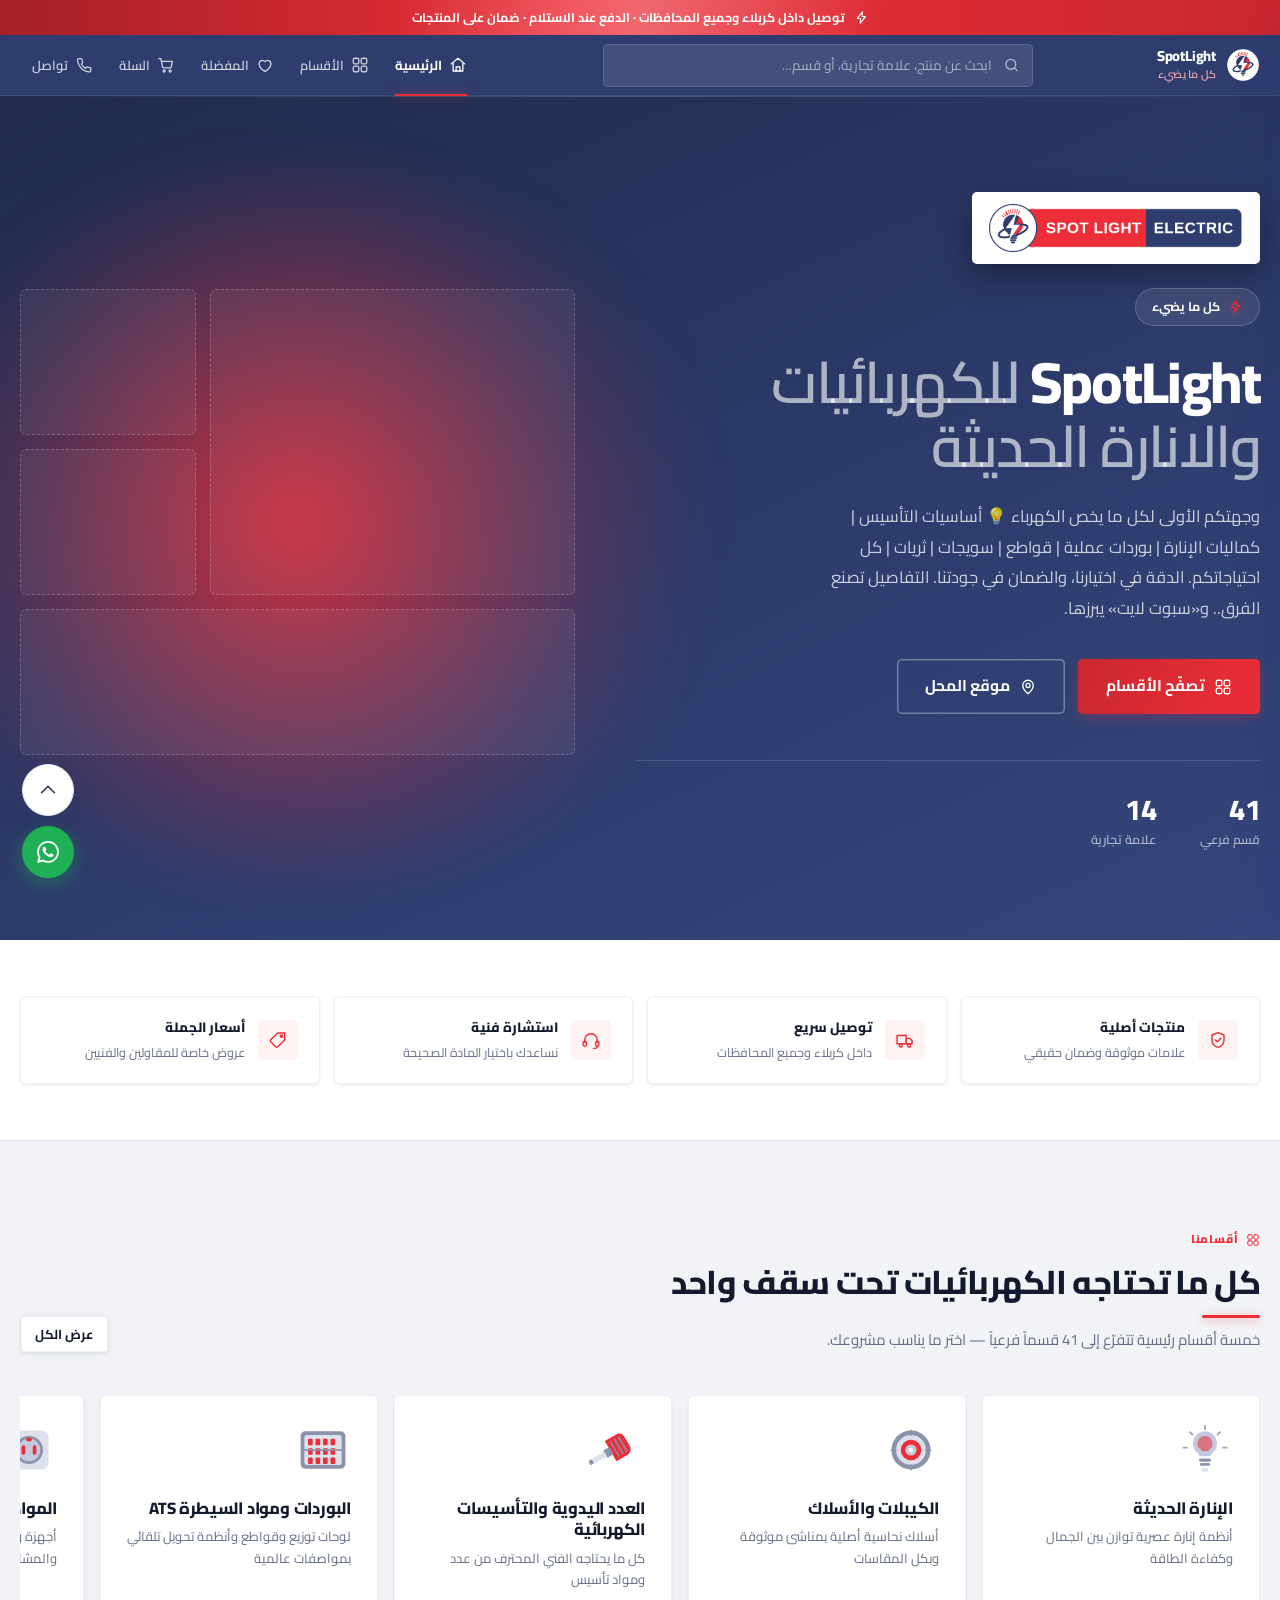
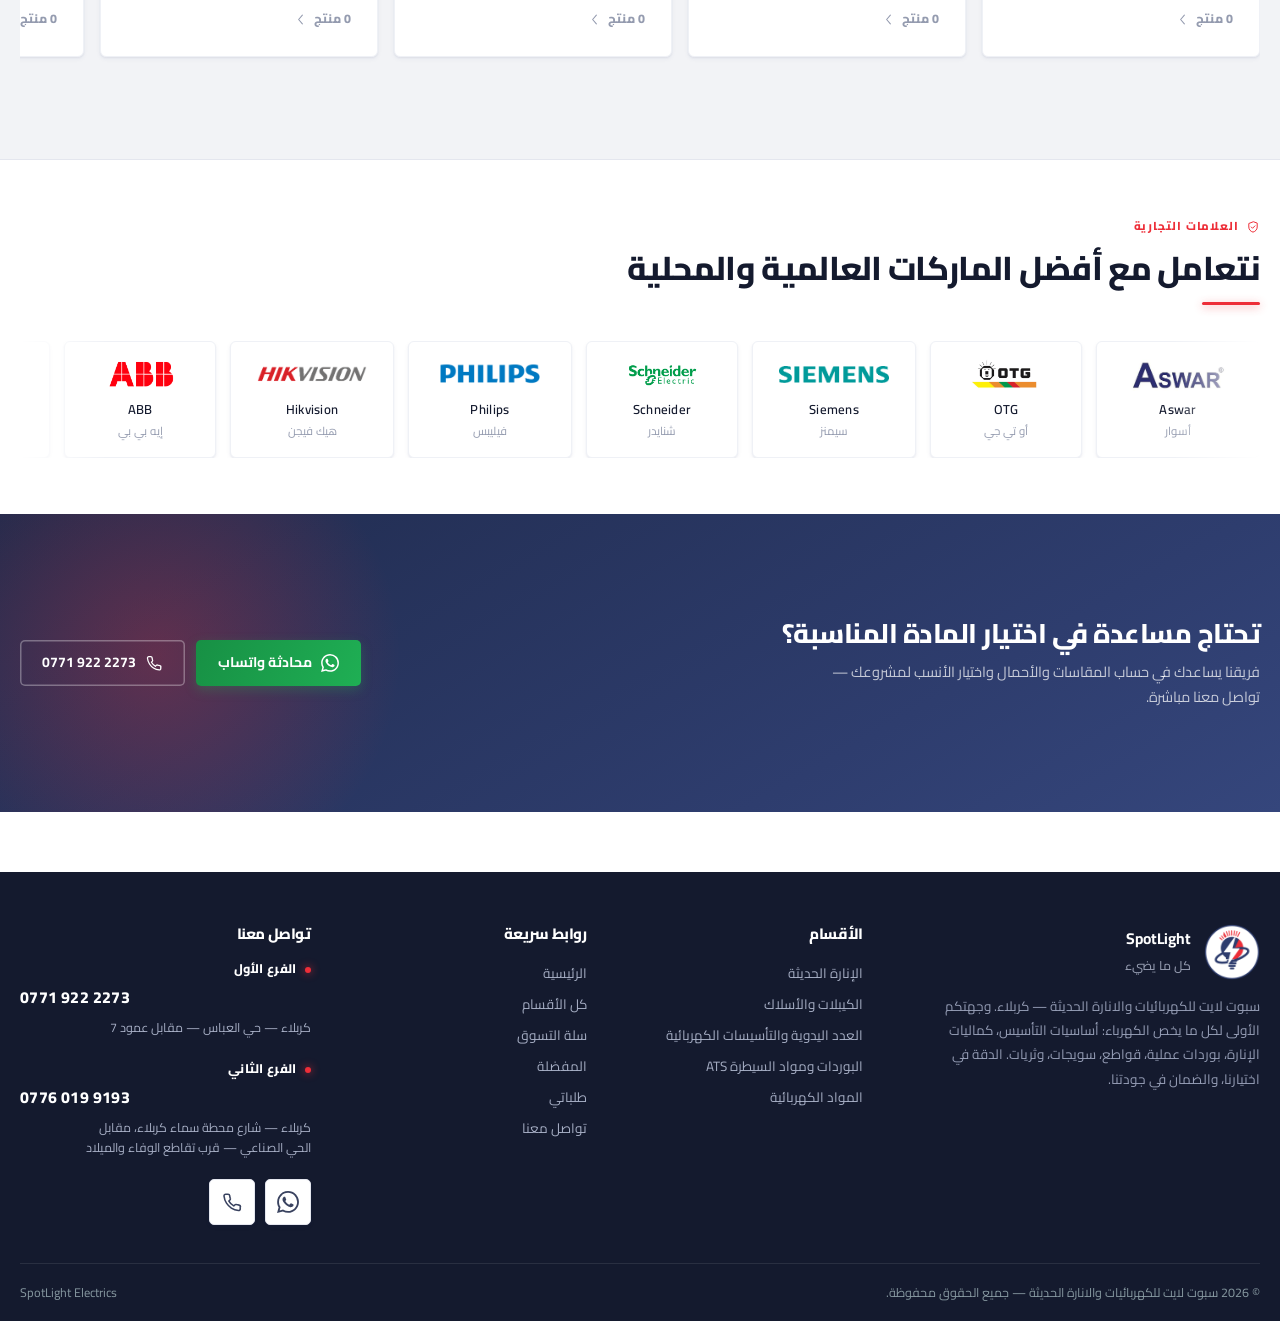
==== index.html @ 9de57a0d "ضبط النطاق الفعلي spot-light-store.vercel.app - data.js: SITE.siteUrl - index.html: canonical و og:u" ====
<!DOCTYPE html>
<html lang="ar" dir="rtl">
<head>
<meta charset="UTF-8">
<meta name="viewport" content="width=device-width, initial-scale=1, viewport-fit=cover">
<title>سبوت لايت للكهربائيات والانارة الحديثة — كل ما يضيء</title>
<meta name="description" content="سبوت لايت للكهربائيات والانارة الحديثة في كربلاء — أساسيات التأسيس، كماليات الإنارة، بوردات عملية، قواطع، سويجات، وثريات. الدقة في اختيارنا والضمان في جودتنا.">
<meta name="theme-color" content="#2E3D6E">
<link rel="icon" href="assets/img/favicon.png?v=6" type="image/png">
<link rel="apple-touch-icon" href="assets/img/logo-sm.png?v=6">

<link rel="canonical" href="https://spot-light-store.vercel.app/">
<meta property="og:type" content="website">
<meta property="og:site_name" content="سبوت لايت للكهربائيات والانارة الحديثة">
<meta property="og:locale" content="ar_IQ">
<meta property="og:url" content="https://spot-light-store.vercel.app/">
<meta property="og:title" content="سبوت لايت للكهربائيات والانارة الحديثة — كل ما يضيء">
<meta property="og:description" content="وجهتكم الأولى لكل ما يخص الكهرباء في كربلاء: أساسيات التأسيس، كماليات الإنارة، بوردات عملية، قواطع، سويجات، وثريات. توصيل لجميع المحافظات والدفع عند الاستلام.">
<meta property="og:image" content="https://spot-light-store.vercel.app/assets/img/share.jpg">
<meta property="og:image:width" content="1200">
<meta property="og:image:height" content="630">
<meta property="og:image:alt" content="شعار سبوت لايت للكهربائيات والانارة الحديثة">
<meta name="twitter:card" content="summary_large_image">
<meta name="twitter:title" content="سبوت لايت للكهربائيات والانارة الحديثة — كل ما يضيء">
<meta name="twitter:description" content="كل ما يخص الكهرباء في كربلاء — توصيل لجميع المحافظات والدفع عند الاستلام.">
<meta name="twitter:image" content="https://spot-light-store.vercel.app/assets/img/share.jpg">

<link rel="preconnect" href="https://fonts.googleapis.com">
<link rel="preconnect" href="https://fonts.gstatic.com" crossorigin>
<link rel="preload" as="style" href="https://fonts.googleapis.com/css2?family=Cairo:wght@400;600;700;800;900&display=swap">
<link rel="stylesheet" href="https://fonts.googleapis.com/css2?family=Cairo:wght@400;600;700;800;900&display=swap" media="print" onload="this.media='all'">
<noscript><link rel="stylesheet" href="https://fonts.googleapis.com/css2?family=Cairo:wght@400;600;700;800;900&display=swap"></noscript>
<link rel="stylesheet" href="assets/css/styles.css?v=6">
</head>
<body>

<!-- ================= الشريط العلوي ================= -->
<header class="topbar" id="topbar">
  <div class="announce">
    <svg class="ic" viewBox="0 0 24 24" fill="none" stroke="currentColor" stroke-width="1.8" stroke-linecap="round" stroke-linejoin="round"><path d="M13.5 3 5 13.5h5.5L10 21l8.5-10.5H13z"/></svg>
    <span>توصيل داخل كربلاء<span class="long"> وجميع المحافظات</span> · الدفع عند الاستلام<span class="long"> · ضمان على المنتجات</span></span>
  </div>
  <div class="wrap">
    <div class="topbar-in">
      <button class="ibtn menu-btn" id="menuBtn" aria-label="فتح القائمة">
        <svg class="ic" viewBox="0 0 24 24" fill="none" stroke="currentColor" stroke-width="1.8" stroke-linecap="round"><path d="M3.5 6.5h17M3.5 12h17M3.5 17.5h17"/></svg>
      </button>

      <a class="brand" href="#/" aria-label="الصفحة الرئيسية">
        <img class="brand-logo" src="assets/img/logo-sm.png?v=6" alt="شعار سبوت لايت" width="34" height="34">
        <span class="brand-txt">
          <strong>SpotLight</strong>
          <span>كل ما يضيء</span>
        </span>
      </a>

      <div class="searchbar">
        <svg class="ic s-ic" viewBox="0 0 24 24" fill="none" stroke="currentColor" stroke-width="1.8" stroke-linecap="round"><circle cx="11" cy="11" r="7"/><path d="m20 20-3.6-3.6"/></svg>
        <input id="q" type="text" placeholder="ابحث عن منتج، علامة تجارية، أو قسم…" aria-label="بحث" autocomplete="off">
        <button class="s-clear" id="sClear" aria-label="مسح البحث">
          <svg class="ic" viewBox="0 0 24 24" fill="none" stroke="currentColor" stroke-width="1.8" stroke-linecap="round"><path d="m6 6 12 12M18 6 6 18"/></svg>
        </button>
        <div class="suggest" id="suggest" role="listbox"></div>
      </div>

      <nav class="navicons" aria-label="التنقل الرئيسي">
        <a class="navlink" data-nav="home" href="#/">
          <svg class="ic" viewBox="0 0 24 24" fill="none" stroke="currentColor" stroke-width="1.7" stroke-linecap="round" stroke-linejoin="round"><path d="M3 10.5 12 3l9 7.5"/><path d="M5.5 9.5V20h13V9.5"/><path d="M9.5 20v-5.5h5V20"/></svg>
          <span>الرئيسية</span>
        </a>
        <a class="navlink" data-nav="cats" href="#/categories">
          <svg class="ic" viewBox="0 0 24 24" fill="none" stroke="currentColor" stroke-width="1.7" stroke-linejoin="round"><rect x="3" y="3" width="7.5" height="7.5" rx="2"/><rect x="13.5" y="3" width="7.5" height="7.5" rx="2"/><rect x="3" y="13.5" width="7.5" height="7.5" rx="2"/><rect x="13.5" y="13.5" width="7.5" height="7.5" rx="2"/></svg>
          <span>الأقسام</span>
        </a>
        <a class="navlink" data-nav="fav" href="#/fav">
          <svg class="ic" viewBox="0 0 24 24" fill="none" stroke="currentColor" stroke-width="1.7" stroke-linejoin="round"><path d="M12 20.5s-7.8-4.6-7.8-10A4.4 4.4 0 0 1 12 7.4a4.4 4.4 0 0 1 7.8 3.1c0 5.4-7.8 10-7.8 10z"/></svg>
          <span>المفضلة</span>
          <b class="count" id="favCount" data-n="0">0</b>
        </a>
        <a class="navlink" data-nav="cart" href="#/cart">
          <svg class="ic" viewBox="0 0 24 24" fill="none" stroke="currentColor" stroke-width="1.7" stroke-linecap="round" stroke-linejoin="round"><circle cx="9.5" cy="20" r="1.4"/><circle cx="17.5" cy="20" r="1.4"/><path d="M2.5 3.5h2.6l2.2 11a1.6 1.6 0 0 0 1.6 1.3h8.6a1.6 1.6 0 0 0 1.6-1.3l1.4-7.2H6.2"/></svg>
          <span>السلة</span>
          <b class="count" id="cartCount" data-n="0">0</b>
        </a>
        <a class="navlink" data-nav="contact" href="#/contact">
          <svg class="ic" viewBox="0 0 24 24" fill="none" stroke="currentColor" stroke-width="1.7" stroke-linejoin="round"><path d="M21 16.9v2.6a1.8 1.8 0 0 1-2 1.8 17.6 17.6 0 0 1-7.7-2.7 17.3 17.3 0 0 1-5.3-5.3A17.6 17.6 0 0 1 3.3 5.6 1.8 1.8 0 0 1 5.1 3.6h2.6a1.8 1.8 0 0 1 1.8 1.6c.1 1 .3 1.9.6 2.8a1.8 1.8 0 0 1-.4 1.9l-1.1 1.1a14 14 0 0 0 5.3 5.3l1.1-1.1a1.8 1.8 0 0 1 1.9-.4c.9.3 1.8.5 2.8.6a1.8 1.8 0 0 1 1.6 1.8z"/></svg>
          <span>تواصل</span>
        </a>
      </nav>
    </div>
  </div>
</header>

<!-- ================= القائمة الجانبية ================= -->
<div class="overlay" id="overlay"></div>
<aside class="drawer" id="drawer" aria-label="قائمة الأقسام">
  <div class="drawer-head">
    <img src="assets/img/logo-sm.png?v=6" alt="" width="46" height="46">
    <div style="flex:1">
      <b>SpotLight</b>
      <small>كل ما يضيء</small>
    </div>
    <button class="ibtn" data-dclose aria-label="إغلاق">
      <svg class="ic" viewBox="0 0 24 24" fill="none" stroke="currentColor" stroke-width="1.8" stroke-linecap="round"><path d="m6 6 12 12M18 6 6 18"/></svg>
    </button>
  </div>
  <div class="drawer-body" id="drawerBody"></div>
  <div class="drawer-foot">
    <a class="btn btn-sm btn-tonal" href="#/orders" data-dclose>طلباتي</a>
    <a class="btn btn-sm btn-ghost" href="#/contact" data-dclose>تواصل معنا</a>
  </div>
</aside>

<!-- ================= المحتوى ================= -->
<main id="app"></main>

<!-- ================= التذييل ================= -->
<footer class="footer">
  <div class="wrap">
    <div class="foot-grid">
      <div>
        <div class="foot-brand">
          <img src="assets/img/logo-sm.png?v=6" alt="" width="56" height="56">
          <div><b>SpotLight</b><span>كل ما يضيء</span></div>
        </div>
        <p class="about">سبوت لايت للكهربائيات والانارة الحديثة — كربلاء. وجهتكم الأولى لكل ما يخص الكهرباء: أساسيات التأسيس، كماليات الإنارة، بوردات عملية، قواطع، سويجات، وثريات. الدقة في اختيارنا، والضمان في جودتنا.</p>
      </div>
      <div>
        <h4>الأقسام</h4>
        <div id="footCats"></div>
      </div>
      <div>
        <h4>روابط سريعة</h4>
        <div id="footLinks"></div>
      </div>
      <div>
        <h4>تواصل معنا</h4>
        <div class="foot-branch">
          <b>الفرع الأول</b>
          <a href="tel:07719222273" dir="ltr" class="num">0771 922 2273</a>
          <a href="#/contact">كربلاء — حي العباس — مقابل عمود 7</a>
        </div>
        <div class="foot-branch">
          <b>الفرع الثاني</b>
          <a href="tel:07760199193" dir="ltr" class="num">0776 019 9193</a>
          <a href="#/contact">كربلاء — شارع محطة سماء كربلاء، مقابل الحي الصناعي — قرب تقاطع الوفاء والميلاد</a>
        </div>
        <div class="socials" style="margin-top:14px">
          <a class="soc wa" href="https://wa.me/9647719222273" target="_blank" rel="noopener" aria-label="واتساب">
            <svg class="ic" viewBox="0 0 24 24" fill="currentColor" stroke="none"><path d="M17.47 14.38c-.3-.15-1.76-.87-2.03-.97-.27-.1-.47-.15-.67.15-.2.3-.77.97-.94 1.16-.17.2-.35.22-.64.08-.3-.15-1.26-.47-2.39-1.48-.89-.79-1.48-1.76-1.66-2.06-.17-.3-.02-.46.13-.61.14-.13.3-.35.45-.52.15-.17.2-.3.3-.5.1-.2.05-.37-.03-.52-.07-.15-.67-1.61-.91-2.21-.24-.58-.49-.5-.67-.51h-.57c-.2 0-.52.07-.8.37-.27.3-1.04 1.02-1.04 2.48s1.07 2.87 1.22 3.07c.15.2 2.1 3.2 5.08 4.49.7.3 1.26.49 1.69.62.71.23 1.36.2 1.87.12.57-.09 1.76-.72 2.01-1.41.25-.7.25-1.29.17-1.42-.07-.12-.27-.2-.57-.34m-5.42 7.4h-.01a9.87 9.87 0 0 1-5.03-1.38l-.36-.21-3.74.98 1-3.65-.24-.37a9.86 9.86 0 0 1-1.51-5.26c0-5.45 4.44-9.89 9.89-9.89 2.64 0 5.12 1.03 6.99 2.9a9.83 9.83 0 0 1 2.89 6.99c0 5.45-4.44 9.89-9.88 9.89M20.46 3.49A11.82 11.82 0 0 0 12.05 0C5.5 0 .16 5.34.16 11.89c0 2.1.55 4.14 1.59 5.95L.06 24l6.3-1.65a11.88 11.88 0 0 0 5.69 1.45c6.55 0 11.89-5.34 11.89-11.89 0-3.18-1.24-6.17-3.48-8.42"/></svg>
          </a>
          <a class="soc" href="tel:07719222273" aria-label="اتصال">
            <svg class="ic" viewBox="0 0 24 24" fill="none" stroke="currentColor" stroke-width="1.7" stroke-linejoin="round"><path d="M21 16.9v2.6a1.8 1.8 0 0 1-2 1.8 17.6 17.6 0 0 1-7.7-2.7 17.3 17.3 0 0 1-5.3-5.3A17.6 17.6 0 0 1 3.3 5.6 1.8 1.8 0 0 1 5.1 3.6h2.6a1.8 1.8 0 0 1 1.8 1.6c.1 1 .3 1.9.6 2.8a1.8 1.8 0 0 1-.4 1.9l-1.1 1.1a14 14 0 0 0 5.3 5.3l1.1-1.1a1.8 1.8 0 0 1 1.9-.4c.9.3 1.8.5 2.8.6a1.8 1.8 0 0 1 1.6 1.8z"/></svg>
          </a>
        </div>
      </div>
    </div>
    <div class="foot-bot">
      <span>© <span data-year></span> سبوت لايت للكهربائيات والانارة الحديثة — جميع الحقوق محفوظة.</span>
      <span>SpotLight Electrics</span>
    </div>
  </div>
</footer>

<!-- ================= عناصر عائمة ================= -->
<div class="fab">
  <button class="top" id="toTop" aria-label="العودة للأعلى">
    <svg class="ic" viewBox="0 0 24 24" fill="none" stroke="currentColor" stroke-width="1.9" stroke-linecap="round" stroke-linejoin="round"><path d="m5 15 7-7 7 7"/></svg>
  </button>
  <a class="wa" href="https://wa.me/9647719222273" target="_blank" rel="noopener" aria-label="واتساب">
    <svg class="ic" viewBox="0 0 24 24" fill="currentColor" stroke="none"><path d="M17.47 14.38c-.3-.15-1.76-.87-2.03-.97-.27-.1-.47-.15-.67.15-.2.3-.77.97-.94 1.16-.17.2-.35.22-.64.08-.3-.15-1.26-.47-2.39-1.48-.89-.79-1.48-1.76-1.66-2.06-.17-.3-.02-.46.13-.61.14-.13.3-.35.45-.52.15-.17.2-.3.3-.5.1-.2.05-.37-.03-.52-.07-.15-.67-1.61-.91-2.21-.24-.58-.49-.5-.67-.51h-.57c-.2 0-.52.07-.8.37-.27.3-1.04 1.02-1.04 2.48s1.07 2.87 1.22 3.07c.15.2 2.1 3.2 5.08 4.49.7.3 1.26.49 1.69.62.71.23 1.36.2 1.87.12.57-.09 1.76-.72 2.01-1.41.25-.7.25-1.29.17-1.42-.07-.12-.27-.2-.57-.34m-5.42 7.4h-.01a9.87 9.87 0 0 1-5.03-1.38l-.36-.21-3.74.98 1-3.65-.24-.37a9.86 9.86 0 0 1-1.51-5.26c0-5.45 4.44-9.89 9.89-9.89 2.64 0 5.12 1.03 6.99 2.9a9.83 9.83 0 0 1 2.89 6.99c0 5.45-4.44 9.89-9.88 9.89M20.46 3.49A11.82 11.82 0 0 0 12.05 0C5.5 0 .16 5.34.16 11.89c0 2.1.55 4.14 1.59 5.95L.06 24l6.3-1.65a11.88 11.88 0 0 0 5.69 1.45c6.55 0 11.89-5.34 11.89-11.89 0-3.18-1.24-6.17-3.48-8.42"/></svg>
  </a>
</div>

<div class="modal" id="modal" role="dialog" aria-modal="true">
  <div class="modal-bg"></div>
  <div class="modal-card" id="modalBody"></div>
</div>
<div class="toasts" id="toasts" aria-live="polite"></div>

<script src="assets/js/data.js?v=6"></script>
<script src="assets/js/icons.js?v=6"></script>
<script src="assets/js/orders.js?v=6"></script>
<script src="assets/js/store.js?v=6"></script>
<script src="assets/js/app.js?v=6"></script>
</body>
</html>
---- assets/css/styles.css ----
/* =========================================================
   نظام التصميم (Material Design · SaaS) — عدّل ألوان الهوية في :root أدناه
   ========================================================= */

/* ---------- 1) الرموز التصميمية ---------- */
:root{
  /* اللون الأساسي — أحمر الشعار */
  --brand:#ED2E38;
  --brand-600:#C92730;
  --brand-700:#A62027;
  --brand-800:#82191F;
  --brand-100:#FCE0E1;
  --brand-50:#FEF2F3;
  --brand-glow:rgba(237,46,56,.28);

  /* اللون الثاني — كحلي الشعار (الترويسة والتذييل) */
  --navy:#2E3D6E;
  --navy-600:#27345E;
  --navy-700:#202B4D;
  --navy-100:#E0E2E9;
  --navy-50:#F2F3F6;

  /* الرصاصي — مائل للكحلي ليتناغم مع الهوية */
  --ink:#141A2E;
  --ink-2:#39425F;
  --grey:#646D87;
  --grey-2:#949BAF;
  --line:#E4E6EE;
  --line-2:#EFF1F6;
  --surface:#FFFFFF;
  --surface-2:#F6F7FA;
  --bg:#FFFFFF;

  --ok:#15A66B; --warn:#E8A317; --danger:#E5484D;

  /* أنصاف الأقطار — سلّم حادّ (تمييز بصري) */
  --r-xs:3px; --r-sm:5px; --r:6px; --r-lg:8px; --r-xl:10px; --r-pill:999px;

  /* الظلال — بمسحة كحلية لا رمادية محايدة */
  --e1:0 1px 2px rgba(46,61,110,.07), 0 2px 5px rgba(46,61,110,.05);
  --e2:0 3px 8px rgba(46,61,110,.10), 0 6px 16px rgba(46,61,110,.07);
  --e3:0 8px 20px rgba(46,61,110,.13), 0 16px 34px rgba(46,61,110,.09);
  --e4:0 16px 34px rgba(46,61,110,.17), 0 30px 60px rgba(46,61,110,.12);
  --e-btn:0 4px 12px rgba(237,46,56,.26);
  --e-btn-h:0 8px 22px rgba(237,46,56,.38);
  --e-brand:0 10px 26px var(--brand-glow);

  /* الحركة */
  --ease:cubic-bezier(.25,.6,.35,1);
  --ease-out:cubic-bezier(.22,.72,.28,1);
  --t-fast:.15s; --t:.24s; --t-slow:.3s;
  --t-rv:.5s;

  --header-h:60px;
  --maxw:1280px;
}

/* ---------- 2) إعادة الضبط ---------- */
*,*::before,*::after{box-sizing:border-box}
html{-webkit-text-size-adjust:100%;scroll-behavior:smooth;overflow-x:clip}
body{
  margin:0;font-family:'Cairo','Segoe UI',system-ui,-apple-system,'Noto Naskh Arabic',sans-serif;
  background:var(--bg);color:var(--ink);line-height:1.7;font-size:15px;
  -webkit-font-smoothing:antialiased;overflow-x:hidden;
}
img{max-width:100%;display:block}
button,input,select,textarea{font:inherit;color:inherit}
button{cursor:pointer;border:0;background:none}
a{color:inherit;text-decoration:none}
ul,ol{margin:0;padding:0;list-style:none}
h1,h2,h3,h4{margin:0;line-height:1.3;font-weight:800;letter-spacing:-.4px}
p{margin:0}
:focus-visible{outline:3px solid var(--brand);outline-offset:2px;border-radius:var(--r-xs)}
::selection{background:var(--brand-100);color:var(--brand-800)}
:focus-visible{outline-offset:2px}

/* شريط التمرير */
::-webkit-scrollbar{width:10px;height:10px}
::-webkit-scrollbar-track{background:var(--surface-2)}
::-webkit-scrollbar-thumb{background:#CBD6DA;border-radius:var(--r-pill);border:2px solid var(--surface-2)}
::-webkit-scrollbar-thumb:hover{background:var(--brand)}

.wrap{max-width:var(--maxw);margin-inline:auto;padding-inline:20px}
.ic{width:22px;height:22px;flex:none}
.sr{position:absolute;width:1px;height:1px;padding:0;margin:-1px;overflow:hidden;clip:rect(0 0 0 0);white-space:nowrap;border:0}

/* ---------- 3) الأزرار ---------- */
.btn{
  --bg-c:var(--brand);--bg-c2:var(--brand-600);--fg-c:#fff;
  position:relative;display:inline-flex;align-items:center;justify-content:center;gap:9px;
  padding:11px 22px;border-radius:var(--r-sm);color:var(--fg-c);
  background:linear-gradient(115deg,var(--bg-c) 0%,var(--bg-c2) 50%,var(--bg-c) 100%);
  background-size:220% 100%;background-position:100% 0;
  font-weight:700;font-size:14px;white-space:nowrap;box-shadow:var(--e-btn);
  transition:background-position var(--t-slow) var(--ease),transform var(--t) var(--ease),
             box-shadow var(--t) var(--ease),color var(--t) var(--ease);
}
.btn:hover{background-position:0 0;transform:scale(1.03);box-shadow:var(--e-btn-h)}
.btn:active{transform:scale(.99);box-shadow:var(--e-btn)}
.btn .ic{width:18px;height:18px;transition:transform var(--t) var(--ease)}
.btn:hover .ic{transform:translateX(4px)}
html[dir=rtl] .btn:hover .ic{transform:translateX(-4px)}
.btn-lg{padding:14px 28px;font-size:15.5px}
.btn-sm{padding:8px 15px;font-size:13px}
/* المتغيّرات الثانوية — بلا توهّج أحمر */
.btn-tonal{--bg-c:var(--brand-50);--bg-c2:var(--brand-100);--fg-c:var(--brand-800);box-shadow:var(--e1)}
.btn-tonal:hover{box-shadow:var(--e2)}
.btn-ghost{--bg-c:transparent;--bg-c2:transparent;--fg-c:var(--grey);box-shadow:none}
.btn-ghost:hover{--bg-c:var(--surface-2);--bg-c2:var(--surface-2);--fg-c:var(--ink);box-shadow:none}
.btn-outline{--bg-c:#fff;--bg-c2:#fff;--fg-c:var(--ink);
  box-shadow:inset 0 0 0 1.5px var(--line),var(--e1)}
.btn-outline:hover{--fg-c:var(--brand-800);box-shadow:inset 0 0 0 1.5px var(--brand),var(--e2)}
.btn-dark{--bg-c:var(--navy);--bg-c2:var(--navy-700);--fg-c:#fff;box-shadow:var(--e2)}
.btn-danger{--bg-c:var(--brand-50);--bg-c2:var(--brand-100);--fg-c:var(--brand-700);box-shadow:none}
.btn-block{width:100%}
.btn[disabled]{opacity:.45;pointer-events:none}
.btn.wa{--bg-c:#1FAF54;--bg-c2:#178F44;box-shadow:0 4px 12px rgba(31,175,84,.28)}
.btn.wa:hover{box-shadow:0 8px 22px rgba(31,175,84,.38)}
/* أزرار فوق سطح داكن */
.on-dark .btn-outline{--bg-c:transparent;--bg-c2:transparent;--fg-c:#fff;
  box-shadow:inset 0 0 0 1.5px rgba(255,255,255,.32)}
.on-dark .btn-outline:hover{--bg-c:rgba(255,255,255,.10);--bg-c2:rgba(255,255,255,.10);--fg-c:#fff;
  box-shadow:inset 0 0 0 1.5px rgba(255,255,255,.6)}

/* زر أيقوني */
.ibtn{
  display:inline-grid;place-items:center;width:38px;height:38px;border-radius:var(--r-sm);
  color:var(--grey);position:relative;
  transition:background var(--t) var(--ease),color var(--t) var(--ease),transform var(--t) var(--ease);
}
.ibtn:hover{background:var(--surface-2);color:var(--ink);transform:scale(1.06)}

/* ---------- 4) الشريط العلوي ---------- */
.announce{position:relative;overflow:hidden;
  background:linear-gradient(90deg,var(--brand-700),var(--brand) 45%,var(--brand-600));
  color:#fff;font-size:12.5px;font-weight:700;text-align:center;padding:7px 16px;
  display:flex;align-items:center;justify-content:center;gap:9px}
.announce .ic{width:15px;height:15px;flex:none}
/* لمعة تمرّ ببطء على الشريط */
.announce::after{content:'';position:absolute;inset-block:0;width:38%;pointer-events:none;
  background:linear-gradient(100deg,transparent,rgba(255,255,255,.28),transparent);
  animation:sweep 5.5s var(--ease) infinite}
@keyframes sweep{0%{inset-inline-start:-40%}60%,100%{inset-inline-start:104%}}

.topbar{position:sticky;top:0;z-index:60;background:var(--navy);
  border-bottom:1px solid rgba(255,255,255,.09);
  transition:box-shadow var(--t) var(--ease)}
.topbar.stuck{box-shadow:0 6px 20px rgba(32,43,77,.28)}
.topbar-in{display:flex;align-items:center;gap:16px;height:var(--header-h)}
.brand{display:flex;align-items:center;gap:10px;flex:none}
.brand-logo{width:34px;height:34px;object-fit:contain}
.brand-txt strong{display:block;font-size:14.5px;font-weight:800;line-height:1.2;
  color:#fff;letter-spacing:-.2px}
.brand-txt span{display:block;font-size:11px;color:#F4A9AD;font-weight:600;letter-spacing:.2px}

.searchbar{flex:1;position:relative;max-width:430px;margin-inline:auto}
.searchbar input{
  width:100%;padding:9px 40px 9px 38px;border-radius:var(--r-sm);
  border:1px solid rgba(255,255,255,.14);background:rgba(255,255,255,.10);color:#fff;font-size:13.5px;
  transition:border-color var(--t) var(--ease),background var(--t) var(--ease),box-shadow var(--t) var(--ease)}
.searchbar input::placeholder{color:rgba(255,255,255,.55)}
.searchbar input:focus{outline:none;border-color:var(--brand);background:rgba(255,255,255,.16);
  box-shadow:0 0 0 3px rgba(237,46,56,.25)}
.searchbar .s-ic{position:absolute;inset-inline-start:13px;top:50%;transform:translateY(-50%);
  width:17px;height:17px;color:rgba(255,255,255,.6);pointer-events:none}
.searchbar .s-clear{position:absolute;inset-inline-end:7px;top:50%;transform:translateY(-50%);
  width:26px;height:26px;display:none;place-items:center;border-radius:var(--r-xs);color:var(--grey)}
.searchbar .s-clear .ic{width:16px;height:16px}
.searchbar .s-clear{color:rgba(255,255,255,.7)}
.searchbar .s-clear:hover{background:rgba(255,255,255,.14);color:#fff}
.searchbar.has .s-clear{display:grid}

.suggest{position:absolute;top:calc(100% + 8px);inset-inline:0;background:#fff;border-radius:var(--r);
  border:1px solid var(--line);box-shadow:var(--e2);overflow:hidden;z-index:70;max-height:60vh;overflow-y:auto;
  opacity:0;visibility:hidden;transform:translateY(-6px);
  transition:opacity var(--t) var(--ease),transform var(--t) var(--ease),visibility var(--t)}
.suggest.open{opacity:1;visibility:visible;transform:none}
.sg{display:flex;align-items:center;gap:12px;padding:10px 14px;cursor:pointer;
  transition:background var(--t-fast) var(--ease)}
.sg:hover,.sg.on{background:var(--surface-2)}
.sg .thumb{width:42px;height:42px;border-radius:var(--r-xs);background:var(--surface-2);
  display:grid;place-items:center;flex:none;overflow:hidden}
.sg .thumb .art,.sg .thumb img{width:100%;height:100%;object-fit:cover}
.sg b{font-size:13.5px;font-weight:600;display:block}
.sg small{color:var(--grey-2);font-size:12px}
.sg .pr{margin-inline-start:auto;color:var(--brand);font-weight:700;font-size:13.5px;white-space:nowrap}

/* روابط التنقل — خط سفلي ينمو من الوسط */
.navicons{display:flex;align-items:center;gap:2px;flex:none}
.navlink{position:relative;display:flex;align-items:center;gap:7px;padding:0 12px;
  height:var(--header-h);color:rgba(255,255,255,.78);font-size:13px;font-weight:600;
  transition:color var(--t) var(--ease)}
.navlink .ic{width:18px;height:18px}
.navlink::after{content:'';position:absolute;bottom:-1px;inset-inline:12px;height:2.5px;
  background:var(--brand);box-shadow:0 0 12px rgba(237,46,56,.7);transform:scaleX(0);
  transition:transform var(--t) var(--ease)}
.navlink:hover{color:#fff}
.navlink:hover::after,.navlink.active::after{transform:scaleX(1)}
.navlink.active{color:#fff;font-weight:700}
.count{position:absolute;top:9px;inset-inline-end:2px;min-width:17px;height:17px;padding:0 5px;
  border-radius:var(--r-pill);background:var(--brand);color:#fff;font-size:10.5px;font-weight:800;
  display:grid;place-items:center;box-shadow:0 0 0 2px var(--navy),0 0 10px rgba(237,46,56,.6)}
.count:empty,.count[data-n="0"]{display:none}
.count.pop{animation:pulse .5s var(--ease-out)}
@keyframes pulse{
  0%{transform:scale(1)}
  28%{transform:scale(1.45);box-shadow:0 0 0 2px var(--navy),0 0 0 7px rgba(237,46,56,.35)}
  60%{transform:scale(.94)}
  100%{transform:scale(1);box-shadow:0 0 0 2px var(--navy),0 0 10px rgba(237,46,56,.6)}}
.topbar .ibtn{color:rgba(255,255,255,.88)}
.topbar .ibtn:hover{background:rgba(255,255,255,.13);color:#fff}
.topbar :focus-visible{outline-color:#fff}
.menu-btn{display:none}

/* ---------- 5) القائمة الجانبية ---------- */
.overlay{position:fixed;inset:0;background:rgba(20,26,46,.5);backdrop-filter:blur(3px);z-index:80;
  opacity:0;visibility:hidden;transition:opacity var(--t) var(--ease),visibility var(--t)}
.overlay.open{opacity:1;visibility:visible}
.drawer{position:fixed;inset-block:0;inset-inline-start:0;width:min(330px,86vw);background:#fff;z-index:90;
  transform:translateX(var(--dx,-104%));transition:transform var(--t-slow) var(--ease);display:flex;flex-direction:column;box-shadow:var(--e4)}
html[dir=rtl] .drawer{--dx:104%}
.drawer.open{transform:none}
.drawer-head{display:flex;align-items:center;gap:12px;padding:16px 18px;border-bottom:1px solid var(--line);background:var(--surface)}
.drawer-head img{width:46px;height:46px;border-radius:var(--r-xs)}
.drawer-head b{font-size:14.5px;display:block;font-weight:700}
.drawer-head small{color:var(--grey-2);font-weight:500;font-size:11.5px}
.drawer-body{flex:1;overflow-y:auto;padding:12px 10px 24px;overscroll-behavior:contain}
.dgroup{margin-bottom:4px}
.dhead{display:flex;align-items:center;gap:11px;width:100%;padding:12px 14px;border-radius:var(--r-sm);
  font-weight:600;font-size:14px;color:var(--ink);text-align:start;transition:background var(--t) var(--ease),color var(--t) var(--ease)}
.dhead:hover{background:var(--surface-2);color:var(--ink)}
.dhead .art{width:26px;height:26px;flex:none}
.dhead .cv{margin-inline-start:auto;transition:transform var(--t) var(--ease);color:var(--grey-2)}
.dgroup.open .dhead{background:var(--surface-2);color:var(--ink)}
.dgroup.open .cv{transform:rotate(180deg)}
.dsubs{display:grid;grid-template-rows:0fr;transition:grid-template-rows var(--t-slow) var(--ease)}
.dgroup.open .dsubs{grid-template-rows:1fr}
.dsubs>div{overflow:hidden}
.dsub{display:flex;align-items:center;gap:9px;padding:9px 16px 9px 44px;border-radius:var(--r-sm);
  font-size:13.5px;color:var(--grey);width:100%;text-align:start;transition:background var(--t-fast) var(--ease),color var(--t-fast) var(--ease),padding-inline-start var(--t-fast) var(--ease)}
html[dir=rtl] .dsub{padding:9px 44px 9px 16px}
.dsub:hover{background:var(--surface-2);color:var(--brand)}
.dsub .n{margin-inline-start:auto;font-size:11.5px;color:var(--grey-2);background:var(--surface-2);padding:1px 8px;border-radius:var(--r-pill);font-weight:600}
.drawer-foot{padding:14px 18px;border-top:1px solid var(--line);display:grid;gap:9px}

/* ---------- 6) عناوين الأقسام ---------- */
.sec{padding:88px 0}
.sec-sm{padding:56px 0}
.sec-head{display:flex;align-items:flex-end;justify-content:space-between;gap:22px;
  margin-bottom:36px;flex-wrap:wrap}
.eyebrow{display:inline-flex;align-items:center;gap:7px;color:var(--brand);font-weight:800;
  font-size:11.5px;letter-spacing:.9px;margin-bottom:12px}
.eyebrow .ic{width:14px;height:14px}
.sec-head h2{position:relative;padding-bottom:16px;
  font-size:clamp(23px,2.7vw,33px);font-weight:800;letter-spacing:-.7px;
  line-height:1.22;color:var(--ink)}
.sec-head h2.uline::after{content:'';position:absolute;bottom:0;inset-inline-start:0;
  width:58px;height:3px;border-radius:var(--r-pill);background:var(--brand);
  box-shadow:0 2px 8px rgba(237,46,56,.45);
  transform:scaleX(0);transform-origin:left;
  transition:transform .6s var(--ease-out) .1s}
html[dir=rtl] .sec-head h2.uline::after{transform-origin:right}
.sec-head h2.uline.in::after{transform:scaleX(1)}
.band-dark .sec-head h2.uline::after{box-shadow:0 2px 14px rgba(237,46,56,.8)}
.sec-head p{color:var(--grey);font-size:15px;font-weight:400;margin-top:9px;max-width:62ch}

/* ---------- 7) الهيرو الداكن ---------- */
.hero{position:relative;overflow:hidden;padding:96px 0 88px;
  background:linear-gradient(155deg,var(--navy-700) 0%,var(--navy) 62%,#35467C 100%);color:#fff}
/* وهج علوي خفيف يفصل الهيرو عن الترويسة */
.hero::before{content:'';position:absolute;inset-inline:0;top:0;height:1px;
  background:linear-gradient(90deg,transparent,rgba(255,255,255,.18),transparent)}
.hero-in{position:relative;z-index:2;display:grid;grid-template-columns:1.06fr .94fr;
  gap:60px;align-items:center}
.hero-logo{display:block;width:auto;height:52px;max-width:min(300px,100%);object-fit:contain;
  background:#fff;padding:10px 15px;border-radius:var(--r-sm);box-sizing:content-box;
  margin-bottom:24px;box-shadow:0 12px 30px rgba(0,0,0,.34);
  animation:float 6s ease-in-out infinite}
@keyframes float{0%,100%{transform:translateY(0)}50%{transform:translateY(-9px)}}
.hero h1{font-size:clamp(34px,4.8vw,58px);line-height:1.12;font-weight:800;
  letter-spacing:-1.6px;color:#fff}
.hero h1 .hl{color:rgba(255,255,255,.62);font-weight:600}
.hero .lead{color:rgba(255,255,255,.76);font-size:16.5px;line-height:1.85;margin-top:22px;max-width:48ch}
.hero-cta{display:flex;gap:13px;margin-top:36px;flex-wrap:wrap}
.tag-pill{display:inline-flex;align-items:center;gap:8px;background:rgba(255,255,255,.09);
  border:1px solid rgba(255,255,255,.18);padding:7px 16px;border-radius:var(--r-pill);
  font-weight:700;color:#fff;font-size:12.5px;margin-bottom:24px;backdrop-filter:blur(4px)}
.tag-pill .ic{width:15px;height:15px;color:var(--brand);
  filter:drop-shadow(0 0 6px rgba(237,46,56,.9))}
.hero-stats{display:flex;gap:44px;margin-top:46px;padding-top:32px;
  border-top:1px solid rgba(255,255,255,.14);flex-wrap:wrap}
.hero-stats b{display:block;font-size:29px;font-weight:800;color:#fff;line-height:1.15;letter-spacing:-.6px}
.hero-stats span{font-size:12.5px;color:rgba(255,255,255,.6);font-weight:600}

/* خانات الصور + الهالة الحمراء المتنفّسة خلفها */
.hero-vis{position:relative;display:grid;place-items:stretch;aspect-ratio:1/.84}
.hero-vis::before{content:'';position:absolute;inset:-26%;border-radius:50%;pointer-events:none;
  background:radial-gradient(circle at 50% 50%,rgba(237,46,56,.85) 0%,rgba(237,46,56,.45) 30%,
             rgba(237,46,56,.14) 55%,transparent 74%);
  filter:blur(26px);animation:breathe 6s var(--ease) infinite}
@keyframes breathe{
  0%,100%{opacity:.62;transform:scale(.88)}
  50%    {opacity:1;  transform:scale(1.12)}}
/* شبكة الخانات: كبير 2×2، خانتان صغيرتان بجانبه، وشريط عريض بالأسفل */
.hero-frames{position:relative;z-index:2;display:grid;gap:14px;width:100%;height:100%;
  grid-template-columns:repeat(3,1fr);grid-template-rows:repeat(3,1fr)}
.hs1{grid-area:1/1/3/3} .hs2{grid-area:1/3/2/4} .hs3{grid-area:2/3/3/4} .hs4{grid-area:3/1/4/4}
.hslot{position:relative;overflow:hidden;border-radius:var(--r);
  background:rgba(255,255,255,.07);border:1px solid rgba(255,255,255,.14);
  box-shadow:0 10px 26px rgba(10,14,30,.30);
  transition:transform var(--t-slow) var(--ease),border-color var(--t-slow) var(--ease),
             box-shadow var(--t-slow) var(--ease)}
.hslot img{width:100%;height:100%;object-fit:cover;display:block;
  opacity:0;transition:opacity .3s var(--ease),transform .3s var(--ease)}
.hslot img.ok{opacity:1}
.hslot:hover{transform:translateY(-4px);border-color:var(--brand);
  box-shadow:0 16px 34px rgba(10,14,30,.42),0 0 0 1px var(--brand)}
.hslot:hover img{transform:scale(1.06)}
/* خانة فارغة — إطار هادئ بلا محتوى مصطنع */
.hslot.empty{background:rgba(255,255,255,.05);border-style:dashed;
  border-color:rgba(255,255,255,.20);box-shadow:none}
.hslot.empty:hover{transform:none;border-color:rgba(255,255,255,.34);box-shadow:none}

/* ---- أشرطة داكنة وملوّنة تتناوب مع البيضاء ---- */
.band-dark{position:relative;overflow:hidden;color:#fff;
  background:linear-gradient(150deg,var(--navy-700),var(--navy) 70%,#35467C)}
.band-dark::before{content:'';position:absolute;inset-inline-end:-8%;top:-40%;
  width:520px;height:520px;border-radius:50%;pointer-events:none;
  background:radial-gradient(circle,rgba(237,46,56,.30),transparent 66%)}
.band-dark>*{position:relative;z-index:2}
.band-dark .sec-head h2,.band-dark h2,.band-dark h3{color:#fff}
.band-dark .sec-head p,.band-dark p{color:rgba(255,255,255,.72)}
.band-dark .eyebrow{color:#FF8A92}
.band-tint{background:var(--navy-50);border-block:1px solid var(--line)}

/* شريط الدعوة للتواصل — داخل شريط داكن */
.cta-band{display:flex;align-items:center;justify-content:space-between;gap:28px;flex-wrap:wrap;
  padding:14px 0}
.cta-band h2{font-size:clamp(20px,2.4vw,27px);font-weight:800;letter-spacing:-.5px}
.cta-band p{font-size:14.5px;margin-top:9px;max-width:56ch}
.cta-act{display:flex;gap:11px;flex-wrap:wrap;flex:none}

/* ---------- 8) شريط المزايا ---------- */
.perks{display:grid;grid-template-columns:repeat(4,1fr);gap:14px}
.perk{display:flex;align-items:center;gap:13px;background:var(--surface);
  border:1.5px solid var(--line-2);border-radius:var(--r);padding:19px 21px;box-shadow:var(--e1);
  transition:transform var(--t-slow) var(--ease),border-color var(--t-slow) var(--ease),
             box-shadow var(--t-slow) var(--ease)}
.perk:hover{transform:translateY(-6px);border-color:var(--brand);box-shadow:var(--e3)}
.perk .pic{width:40px;height:40px;border-radius:var(--r-sm);display:grid;place-items:center;
  flex:none;background:var(--brand-50);color:var(--brand);
  transition:background var(--t) var(--ease),color var(--t) var(--ease),transform var(--t) var(--ease)}
.perk:hover .pic{background:var(--brand);color:#fff;transform:scale(1.08);
  box-shadow:0 5px 14px rgba(237,46,56,.35)}
.perk .pic .ic{width:20px;height:20px}
.perk b{display:block;font-size:13.5px;font-weight:800;color:var(--ink)}
.perk small{color:var(--grey);font-size:12.5px}

/* ---------- 9) بطاقة المنتج ---------- */
.grid-p{display:grid;grid-template-columns:repeat(auto-fill,minmax(218px,1fr));gap:26px 20px}
.card{position:relative;background:var(--surface);border:1.5px solid var(--line-2);
  border-radius:var(--r);padding:9px;display:flex;flex-direction:column;isolation:isolate;
  box-shadow:var(--e1);
  transition:transform var(--t-slow) var(--ease),border-color var(--t-slow) var(--ease),
             box-shadow var(--t-slow) var(--ease)}
.card:hover{transform:translateY(-6px);border-color:var(--brand);box-shadow:var(--e4)}

.card-media{position:relative;aspect-ratio:1/1;background:var(--surface-2);
  border-radius:var(--r-xs);display:grid;place-items:center;overflow:hidden;cursor:pointer}
.card-media .art{width:72%;height:72%;transition:transform .3s var(--ease)}
.card-media img{width:100%;height:100%;object-fit:cover;transition:transform .3s var(--ease)}
.card:hover .card-media .art,.card:hover .card-media img{transform:scale(1.06)}
/* حجاب أحمر خفيف يظهر مع الرفع */
.card-media::after{content:'';position:absolute;inset:0;z-index:1;pointer-events:none;
  background:linear-gradient(0deg,rgba(130,25,31,.26),transparent 58%);
  opacity:0;transition:opacity var(--t-slow) var(--ease)}
.card:hover .card-media::after{opacity:1}

.badges{position:absolute;top:9px;inset-inline-start:9px;display:flex;flex-direction:column;gap:5px;z-index:3}
.bdg{font-size:10.5px;font-weight:800;padding:4px 10px;border-radius:var(--r-pill);color:#fff;
  letter-spacing:.2px;box-shadow:var(--e1)}
.bdg-hot{background:var(--brand);box-shadow:0 3px 10px rgba(237,46,56,.42)}
.bdg-new{background:var(--navy);box-shadow:0 3px 10px rgba(46,61,110,.4)}
.bdg-sale{background:var(--brand);box-shadow:0 3px 10px rgba(237,46,56,.42)}
.fav{position:absolute;top:9px;inset-inline-end:9px;width:33px;height:33px;border-radius:var(--r-pill);
  background:rgba(255,255,255,.94);display:grid;place-items:center;color:var(--grey);z-index:3;
  box-shadow:var(--e1);
  transition:color var(--t) var(--ease),background var(--t) var(--ease),transform var(--t) var(--ease)}
.fav .ic{width:17px;height:17px}
.fav:hover{color:var(--brand);background:#fff;transform:scale(1.14)}
.fav.on{color:#fff;background:var(--brand);box-shadow:0 3px 12px rgba(237,46,56,.45)}
.fav.on .ic{fill:#fff}
.fav.bump{animation:pulse .5s var(--ease-out)}

/* طبقة «أضف للسلة» تنزلق من الأسفل */
.quick{position:absolute;inset-inline:0;bottom:0;z-index:3;padding:10px;
  background:linear-gradient(0deg,rgba(20,26,46,.82),rgba(20,26,46,.55) 60%,transparent);
  opacity:0;transform:translateY(100%);
  transition:opacity var(--t-slow) var(--ease),transform var(--t-slow) var(--ease)}
.card:hover .quick,.card:focus-within .quick{opacity:1;transform:none}

.card-body{padding:15px 5px 3px;display:flex;flex-direction:column;gap:5px;flex:1}
.card-brand{font-size:11px;font-weight:700;color:var(--grey-2);letter-spacing:.4px}
.card-name{font-size:14px;font-weight:600;line-height:1.5;color:var(--ink);
  display:-webkit-box;-webkit-line-clamp:2;-webkit-box-orient:vertical;overflow:hidden;min-height:42px;
  transition:color var(--t) var(--ease)}
.card:hover .card-name,.card-name:hover{color:var(--brand-800)}
.card-cat{font-size:11.5px;color:var(--grey-2)}
.price-row{display:flex;align-items:baseline;gap:8px;margin-top:auto;padding-top:9px;flex-wrap:wrap}
/* السعر يزداد وزناً وينزاح قليلاً عند hover */
.price{font-size:16.5px;font-weight:700;color:var(--brand);display:inline-block;
  transition:transform var(--t-slow) var(--ease),font-weight var(--t) var(--ease),
             font-size var(--t-slow) var(--ease)}
.card:hover .price{font-weight:900;font-size:17.5px;transform:translateY(-2px)}
html[dir=rtl] .card:hover .price{transform:translateY(-2px)}
.price small{font-size:11.5px;font-weight:700;color:var(--grey-2)}
.old{font-size:12.5px;color:var(--grey-2);text-decoration:line-through}
.off{font-size:11px;font-weight:800;color:#fff;background:var(--brand);
  padding:2px 8px;border-radius:var(--r-pill);box-shadow:0 2px 8px rgba(237,46,56,.32)}
.card .card-add{display:none;margin-top:10px;width:100%}

/* وميض التحميل (shimmer) قبل ظهور الصورة */
.card-media img,.qv-media img{opacity:0;transition:opacity .3s var(--ease)}
.card-media img.ok,.qv-media img.ok{opacity:1}
.card-media::before,.qv-media::before{content:'';position:absolute;inset:0;z-index:1;pointer-events:none;
  opacity:0;transition:opacity .3s var(--ease);
  background:linear-gradient(100deg,var(--surface-2) 28%,#E7EAF4 48%,var(--surface-2) 68%);
  background-size:220% 100%;animation:shim 1.3s linear infinite}
.card-media:has(img:not(.ok))::before,.qv-media:has(img:not(.ok))::before{opacity:1}
@keyframes shim{from{background-position:180% 0}to{background-position:-80% 0}}

/* ---------- 10) الأقسام ---------- */
/* شريط شرائح أفقي قابل للتمرير — الصفحة الرئيسية */
.cat-rail{display:flex;gap:16px;overflow-x:auto;overscroll-behavior-x:contain;
  scroll-snap-type:x proximity;padding:6px 2px 14px;
  scrollbar-width:thin;scrollbar-color:var(--line) transparent}
.cat-rail::-webkit-scrollbar{height:6px}
.cat-rail::-webkit-scrollbar-thumb{background:var(--line);border-radius:var(--r-pill);border:0}
.cat-slide{position:relative;isolation:isolate;overflow:hidden;
  scroll-snap-align:start;flex:0 0 clamp(228px,26vw,278px);display:flex;flex-direction:column;
  background:var(--surface);border:1.5px solid var(--line-2);border-radius:var(--r);padding:26px;
  box-shadow:var(--e1);
  transition:transform var(--t-slow) var(--ease),border-color var(--t-slow) var(--ease),
             box-shadow var(--t-slow) var(--ease)}
/* التعبئة تنمو من الأسفل إلى الأعلى */
.cat-slide::before{content:'';position:absolute;inset:0;z-index:-1;
  background:linear-gradient(0deg,#FBC9CC 0%,var(--brand-50) 46%,#fff 88%);
  transform:scaleY(0);transform-origin:bottom;
  transition:transform var(--t-slow) var(--ease)}
.cat-slide:hover{transform:translateY(-6px);border-color:var(--brand);box-shadow:var(--e3)}
.cat-slide:hover::before{transform:scaleY(1)}
.cat-slide .art{width:56px;height:56px;margin-bottom:20px;
  transition:transform var(--t-slow) var(--ease)}
.cat-slide:hover .art{animation:beat 1.1s var(--ease) infinite}
@keyframes beat{0%,100%{transform:scale(1)}45%{transform:scale(1.13)}}
.cat-slide h3{font-size:16.5px;font-weight:800;color:var(--ink);margin-bottom:7px;letter-spacing:-.2px}
.cat-slide p{font-size:13px;color:var(--grey);line-height:1.65;flex:1}
.cat-slide .go{display:inline-flex;align-items:center;gap:6px;margin-top:18px;
  color:var(--grey-2);font-weight:800;font-size:12.5px;transition:color var(--t) var(--ease)}
.cat-slide .go .ic{width:15px;height:15px;transition:transform var(--t) var(--ease)}
.cat-slide:hover .go{color:var(--brand)}
html[dir=rtl] .cat-slide:hover .go .ic{transform:translateX(-4px)}

/* قائمة عمودية — صفحة الأقسام */
.cat-list{border-top:1px solid var(--line)}
.cat-item{position:relative;padding:30px 14px;border-bottom:1px solid var(--line);
  transition:background var(--t-slow) var(--ease)}
.cat-item::before{content:'';position:absolute;inset-block:0;inset-inline-start:0;width:3px;
  background:var(--brand);transform:scaleY(0);transform-origin:bottom;
  transition:transform var(--t-slow) var(--ease)}
.cat-item:hover{background:var(--brand-50)}
.cat-item:hover::before{transform:scaleY(1)}
.cat-item .art{transition:transform var(--t-slow) var(--ease)}
.cat-item:hover .art{transform:scale(1.1)}
.cat-item-h{display:flex;align-items:center;gap:18px}
.cat-item-h .art{width:46px;height:46px;flex:none}
.cat-item-h .tx{flex:1;min-width:0}
.cat-item-h h3{font-size:18px;font-weight:600;color:var(--ink);letter-spacing:-.3px}
.cat-item-h h3 a{transition:color var(--t) var(--ease)}
.cat-item-h h3 a:hover{color:var(--brand)}
.cat-item-h .meta{font-size:13.5px;color:var(--grey);margin-top:4px}
.cat-subgrid{margin-top:20px;padding-inline-start:64px;
  grid-template-columns:repeat(auto-fill,minmax(186px,1fr));gap:13px}

/* شبكة الأقسام الفرعية داخل صفحة القسم */
.subgrid{display:grid;grid-template-columns:repeat(auto-fill,minmax(172px,1fr));gap:12px}
.scard{display:flex;align-items:center;gap:11px;background:var(--surface);
  border:1.5px solid var(--line-2);border-radius:var(--r);padding:14px 16px;box-shadow:var(--e1);
  transition:transform var(--t-slow) var(--ease),border-color var(--t-slow) var(--ease),
             box-shadow var(--t-slow) var(--ease)}
.scard:hover{transform:translateY(-5px);border-color:var(--brand);box-shadow:var(--e3)}
.scard .art{width:34px;height:34px;flex:none;transition:transform var(--t-slow) var(--ease)}
.scard:hover .art{transform:scale(1.14)}
.scard b{font-size:13.5px;font-weight:600;display:block;line-height:1.35;color:var(--ink)}
.scard small{font-size:11.5px;color:var(--grey-2)}

/* ---------- 11) العلامات التجارية ---------- */
.marquee{overflow:hidden;position:relative;
  mask-image:linear-gradient(90deg,transparent,#000 7%,#000 93%,transparent)}
.marquee-t{display:flex;gap:14px;width:max-content;animation:mq 42s linear infinite}
.marquee:hover .marquee-t{animation-play-state:paused}
@keyframes mq{from{transform:translateX(0)}to{transform:translateX(-50%)}}
html[dir=rtl] .marquee-t{animation-name:mqr}
@keyframes mqr{from{transform:translateX(0)}to{transform:translateX(50%)}}
.bchip{display:flex;flex-direction:column;align-items:center;justify-content:center;gap:2px;
  background:var(--surface);border:1.5px solid var(--line-2);border-radius:var(--r);
  padding:16px 26px;min-width:152px;box-shadow:var(--e1);
  transition:transform var(--t-slow) var(--ease),border-color var(--t-slow) var(--ease),
             box-shadow var(--t-slow) var(--ease)}
.bchip:hover{transform:translateY(-5px);border-color:var(--brand);box-shadow:var(--e3)}
.bchip b{font-size:14.5px;font-weight:600;letter-spacing:.3px;color:var(--ink)}
.bchip small{font-size:11.5px;color:var(--grey-2)}

/* ---------- 12) شريط الأدوات والفلاتر ---------- */
.toolbar{display:flex;align-items:center;gap:12px;flex-wrap:wrap;background:transparent;
  border:0;border-bottom:1px solid var(--line);border-radius:0;padding:0 2px 16px;margin-bottom:28px}
.toolbar .res{font-size:13px;color:var(--grey-2);font-weight:500}
.toolbar .res b{color:var(--ink);font-weight:600}
.sel{position:relative;display:inline-flex;align-items:center}
.sel select{appearance:none;padding:8px 32px 8px 13px;border-radius:var(--r-sm);
  border:1px solid var(--line);background:var(--surface);font-size:13px;font-weight:500;cursor:pointer;
  transition:border-color var(--t) var(--ease)}
html[dir=rtl] .sel select{padding:8px 13px 8px 32px}
.sel select:focus{outline:none;border-color:var(--ink-2)}
.sel .ic{position:absolute;inset-inline-end:10px;width:15px;height:15px;pointer-events:none;color:var(--grey-2)}
.chips{display:flex;gap:8px;flex-wrap:wrap}
.chip{padding:6px 14px;border-radius:var(--r-pill);border:1px solid var(--line);background:transparent;
  font-size:12.5px;font-weight:500;color:var(--grey);white-space:nowrap;
  transition:border-color var(--t) var(--ease),color var(--t) var(--ease),background var(--t) var(--ease)}
.chip:hover{border-color:var(--ink-2);color:var(--ink)}
.chip.on{background:var(--brand);border-color:var(--brand);color:#fff}
.chip .n{opacity:.7;font-size:11.5px;margin-inline-start:4px}
.crumbs{display:flex;align-items:center;gap:7px;font-size:12.5px;color:var(--grey-2);
  margin-bottom:20px;flex-wrap:wrap}
.crumbs a{transition:color var(--t) var(--ease)}
.crumbs a:hover{color:var(--ink)}
.crumbs .ic{width:13px;height:13px;opacity:.5}
.crumbs b{color:var(--ink);font-weight:600}

/* ---------- 13) السلة ---------- */
.cart-wrap{display:grid;grid-template-columns:1fr 350px;gap:22px;align-items:start}
.panel{background:#fff;border-radius:var(--r);box-shadow:var(--e1);border:1px solid var(--line-2);overflow:hidden}
.panel-h{padding:16px 20px;border-bottom:1px solid var(--line-2);display:flex;align-items:center;justify-content:space-between;gap:12px}
.panel-h h3{font-size:16.5px}
.panel-b{padding:18px 20px}
.crow{display:flex;gap:14px;padding:16px 20px;border-bottom:1px solid var(--line-2);align-items:center;
  animation:rowIn .3s var(--ease-out)}
@keyframes rowIn{from{opacity:0;transform:translateY(-8px)}to{opacity:1;transform:none}}
.crow:last-child{border-bottom:0}
.crow.out{animation:rowOut .28s var(--ease) forwards}
@keyframes rowOut{to{opacity:0;transform:translateX(30px);height:0;padding-block:0;margin:0}}
.crow .thumb{width:76px;height:76px;border-radius:var(--r-sm);background:var(--brand-50);display:grid;place-items:center;flex:none;overflow:hidden}
.crow .thumb .art{width:80%;height:80%}
.crow .thumb img{width:100%;height:100%;object-fit:cover}
.crow .info{flex:1;min-width:0}
.crow .info b{font-size:14px;font-weight:600;display:block;line-height:1.4}
.crow .info small{color:var(--grey);font-size:12px}
.crow .line-total{font-weight:700;color:var(--brand-800);white-space:nowrap;font-size:15px}
.qty{display:inline-flex;align-items:center;background:var(--surface-2);border-radius:var(--r-pill);padding:3px;border:1px solid var(--line)}
.qty button{width:32px;height:32px;border-radius:50%;display:grid;place-items:center;color:var(--ink-2);
  transition:background var(--t) var(--ease),color var(--t) var(--ease),transform var(--t) var(--ease)}
.qty button:hover{background:var(--brand);color:#fff;transform:scale(1.08)}
.qty button .ic{width:16px;height:16px}
.qty span{min-width:36px;text-align:center;font-weight:700;font-size:14.5px}
.sum{display:flex;justify-content:space-between;padding:9px 0;font-size:14px;color:var(--ink-2)}
.sum b{font-weight:600}
.sum.total{border-top:2px dashed var(--line);margin-top:8px;padding-top:14px;font-size:17px}
.sum.total b{color:var(--brand);font-weight:700;font-size:20px}
.sum .free{color:var(--ok);font-weight:700}
.progress{height:8px;border-radius:var(--r-pill);background:var(--line-2);overflow:hidden;margin:6px 0 4px}
.progress i{display:block;height:100%;border-radius:var(--r-pill);background:var(--brand);
  transition:width var(--t-slow) var(--ease)}

/* ---------- 14) الحقول والنماذج ---------- */
.form{display:grid;gap:16px}
.f2{display:grid;grid-template-columns:1fr 1fr;gap:16px}
.field{position:relative}
.field input,.field select,.field textarea{
  width:100%;padding:16px 14px 8px;border-radius:var(--r-sm);border:1.6px solid var(--line);background:#fff;
  font-size:14.5px;transition:border-color var(--t) var(--ease),box-shadow var(--t) var(--ease)}
.field textarea{min-height:92px;resize:vertical;padding-top:22px}
.field select{appearance:none;cursor:pointer}
.field label{position:absolute;inset-inline-start:14px;top:14px;font-size:14.5px;color:var(--grey-2);pointer-events:none;
  transition:all var(--t) var(--ease);background:transparent;font-weight:600}
.field input:focus,.field select:focus,.field textarea:focus{outline:none;border-color:var(--brand);box-shadow:0 0 0 4px var(--brand-glow)}
.field input:focus+label,.field input:not(:placeholder-shown)+label,
.field textarea:focus+label,.field textarea:not(:placeholder-shown)+label,
.field select:focus+label,.field select.filled+label{top:5px;font-size:11px;color:var(--brand-700);font-weight:600}
.field .cv{position:absolute;inset-inline-end:12px;top:18px;width:16px;height:16px;color:var(--grey);pointer-events:none}
.field.err input,.field.err select,.field.err textarea{border-color:var(--danger)}
.field .msg{font-size:11.5px;color:var(--danger);margin-top:4px;font-weight:700;display:none}
.field.err .msg{display:block}
.radio-row{display:grid;grid-template-columns:1fr 1fr;gap:12px}
.radio{position:relative;display:flex;align-items:center;gap:11px;padding:14px;border-radius:var(--r-sm);
  border:1.6px solid var(--line);background:#fff;cursor:pointer;transition:all var(--t) var(--ease)}
.radio:hover{border-color:var(--brand);background:var(--brand-50)}
.radio input{position:absolute;opacity:0}
.radio .dot{width:20px;height:20px;border-radius:50%;border:2px solid var(--grey-2);flex:none;display:grid;place-items:center;
  transition:border-color var(--t) var(--ease)}
.radio .dot::after{content:'';width:10px;height:10px;border-radius:50%;background:var(--brand);transform:scale(0);
  transition:transform var(--t) var(--ease-out)}
.radio input:checked~.dot{border-color:var(--brand)}
.radio input:checked~.dot::after{transform:scale(1)}
.radio:has(input:checked){border-color:var(--brand);background:var(--brand-50);box-shadow:0 0 0 3px var(--brand-glow)}
.radio b{font-size:13.5px;font-weight:600;display:block}
.radio small{font-size:11.5px;color:var(--grey)}

/* ---------- 15) الحالات الفارغة ---------- */
.empty{text-align:center;padding:64px 24px}
.empty .art{width:120px;height:120px;margin:0 auto 18px;opacity:.55}
.empty h3{font-size:19px;margin-bottom:8px}
.empty p{color:var(--grey);font-size:14.5px;margin-bottom:22px;max-width:44ch;margin-inline:auto}

/* ---------- 16) النوافذ المنبثقة ---------- */
.modal{position:fixed;inset:0;z-index:100;display:grid;place-items:center;padding:20px;
  opacity:0;visibility:hidden;transition:opacity var(--t) var(--ease),visibility var(--t)}
.modal.open{opacity:1;visibility:visible}
.modal-bg{position:absolute;inset:0;background:rgba(20,26,46,.55);backdrop-filter:blur(4px)}
.modal-card{position:relative;background:#fff;border-radius:var(--r-xl);box-shadow:var(--e4);width:min(880px,100%);
  max-height:88vh;overflow-y:auto;transform:scale(.94) translateY(14px);transition:transform var(--t-slow) var(--ease-out)}
.modal.open .modal-card{transform:none}
.modal-close{position:absolute;top:14px;inset-inline-end:14px;z-index:3;background:#fff;box-shadow:var(--e2)}
.qv{display:grid;grid-template-columns:1fr 1fr}
.qv-media{background:var(--surface-2);display:grid;place-items:center;padding:34px;min-height:320px}
.qv-media .art{width:min(300px,86%);height:auto;aspect-ratio:1}
.qv-media img{border-radius:var(--r);box-shadow:var(--e2)}
.qv-body{padding:30px}
.qv-body h3{font-size:22px;margin-bottom:8px;line-height:1.35}
.qv-body .desc{color:var(--grey);font-size:14px;margin:14px 0}
.specs{display:grid;gap:8px;margin:16px 0}
.specs li{display:flex;align-items:center;gap:9px;font-size:13.5px;color:var(--ink-2)}
.specs .ic{width:16px;height:16px;color:var(--brand);flex:none}
.qv-cats{display:flex;gap:7px;flex-wrap:wrap;margin-top:14px}
.qv-cats a{font-size:11.5px;background:var(--surface-2);padding:4px 11px;border-radius:var(--r-pill);font-weight:700;color:var(--ink-2);
  transition:background var(--t) var(--ease),color var(--t) var(--ease)}
.qv-cats a:hover{background:var(--brand);color:#fff}

/* ---------- 17) التنبيهات ---------- */
.toasts{position:fixed;bottom:24px;inset-inline-start:24px;z-index:120;display:grid;gap:10px;pointer-events:none}
.toast{display:flex;align-items:center;gap:11px;background:var(--ink);color:#fff;padding:13px 18px;border-radius:var(--r);
  box-shadow:var(--e4);font-size:14px;font-weight:700;pointer-events:auto;max-width:360px;
  animation:tin .34s var(--ease-out)}
.toast.out{animation:tout .3s var(--ease) forwards}
.toast .ic{width:19px;height:19px;color:var(--brand);flex:none}
.toast.ok .ic{color:#4ADE80}
.toast.err{background:var(--danger)}.toast.err .ic{color:#fff}
@keyframes tin{from{opacity:0;transform:translateY(18px) scale(.94)}to{opacity:1;transform:none}}
@keyframes tout{to{opacity:0;transform:translateY(10px) scale(.96)}}

/* ---------- 18) التواصل والخريطة ---------- */
.contact-grid{display:grid;grid-template-columns:1fr 1.15fr;gap:22px;align-items:start}
.cinfo{display:grid;gap:14px}
.cbox{display:flex;gap:14px;background:#fff;border-radius:var(--r);padding:20px 22px;box-shadow:var(--e1);
  border:1.5px solid var(--line-2);
  transition:transform var(--t-slow) var(--ease),border-color var(--t-slow) var(--ease),box-shadow var(--t-slow) var(--ease)}
.cbox:hover{transform:translateY(-4px);border-color:var(--brand);box-shadow:var(--e3)}
.cbox .pic{width:42px;height:42px;border-radius:var(--r-sm);background:var(--brand-50);color:var(--brand);
  display:grid;place-items:center;flex:none;transition:background var(--t) var(--ease),color var(--t) var(--ease)}
.cbox:hover .pic{background:var(--brand);color:#fff;box-shadow:0 5px 14px rgba(237,46,56,.35)}
.cbox h4{font-size:14.5px;margin-bottom:4px}
.cbox p,.cbox a:not(.btn):not(.soc):not(.num){font-size:13.5px;color:var(--grey);display:block}
.cbox a:not(.btn):not(.soc):not(.num):hover{color:var(--brand)}
.cbox a.num,.cbox .num{display:block;font-size:17px;font-weight:700;color:var(--ink);direction:ltr;text-align:start;letter-spacing:.4px;transition:color var(--t) var(--ease)}
.cbox a.num:hover{color:var(--brand)}
.map-card{border-radius:var(--r);overflow:hidden;box-shadow:var(--e2);border:1px solid var(--line-2);background:#fff}
.map-wrap{position:relative;min-height:400px;background:var(--surface-2)}
.map-wrap .map-fb{position:absolute;inset:0;display:grid;place-content:center;justify-items:center;gap:8px;
  color:var(--grey);text-align:center;padding:24px}
.map-wrap .map-fb .ic{width:38px;height:38px;color:var(--brand)}
.map-card iframe{position:relative;width:100%;height:400px;border:0;display:block;background:#fff}
.map-foot{padding:14px 18px;display:flex;align-items:center;justify-content:space-between;gap:12px;flex-wrap:wrap}
.socials{display:flex;gap:10px;flex-wrap:wrap}
.soc{width:46px;height:46px;border-radius:var(--r-sm);display:grid;place-items:center;background:#fff;
  border:1px solid var(--line);color:var(--ink-2);box-shadow:var(--e1);
  transition:transform var(--t) var(--ease),background var(--t) var(--ease),color var(--t) var(--ease),box-shadow var(--t) var(--ease)}
.soc:hover{transform:translateY(-4px) scale(1.06);background:var(--brand);color:#fff;box-shadow:var(--e-brand)}
.soc.wa:hover{background:#1FAF54;box-shadow:0 8px 22px rgba(31,175,84,.32)}

/* ---------- 19) التذييل ---------- */
.footer{background:var(--ink);color:#C9CEDD;margin-top:60px;padding-top:52px}
.foot-grid{display:grid;grid-template-columns:1.5fr 1fr 1fr 1.2fr;gap:34px;padding-bottom:38px}
.footer h4{color:#fff;font-size:15px;margin-bottom:15px}
.footer a:not(.soc):not(.btn){font-size:13.5px;color:#A6AEC4;display:block;padding:4px 0;transition:color var(--t) var(--ease),transform var(--t) var(--ease)}
.footer a:not(.soc):not(.btn):hover{color:var(--brand);transform:translateX(-4px)}
html[dir=rtl] .footer a:not(.soc):not(.btn):hover{transform:translateX(-4px)}
.foot-brand{display:flex;align-items:center;gap:13px;margin-bottom:14px}
.foot-brand img{width:56px;height:56px;border-radius:var(--r-sm)}
.foot-brand b{color:#fff;font-size:15.5px;display:block;font-weight:700}
.foot-brand span{color:var(--grey-2);font-size:12.5px;font-weight:500}
.footer p.about{font-size:13.5px;line-height:1.8;color:#949CB4;max-width:42ch}
.foot-branch{margin-bottom:16px}
.foot-branch b{display:block;color:#fff;font-size:12.5px;font-weight:800;margin-bottom:5px;
  letter-spacing:.3px}
.foot-branch b::before{content:'';display:inline-block;width:6px;height:6px;border-radius:50%;
  background:var(--brand);margin-inline-end:8px;vertical-align:middle;
  box-shadow:0 0 8px rgba(237,46,56,.9)}
.footer .foot-branch a.num{font-size:16px;font-weight:800;color:#fff;letter-spacing:.4px;
  padding:0 0 2px}
.footer .foot-branch a.num:hover{color:var(--brand)}
.footer .foot-branch a:not(.num){font-size:12.5px;line-height:1.65;max-width:34ch}

.foot-bot{border-top:1px solid rgba(255,255,255,.09);padding:18px 0;display:flex;justify-content:space-between;
  gap:14px;flex-wrap:wrap;font-size:12.5px;color:#8698A0}
.foot-bot a{display:inline;padding:0}

/* ---------- 20) الحركات ---------- */
.rv{opacity:0;translate:0 24px}
.rv.in{opacity:1;translate:0 0;
  transition:opacity var(--t-rv) var(--ease-out),translate var(--t-rv) var(--ease-out)}
.view{animation:vin .3s var(--ease-out)}
@keyframes vin{from{opacity:0;transform:translateY(10px)}to{opacity:1;transform:none}}
.fab{position:fixed;bottom:22px;inset-inline-end:22px;z-index:70;display:grid;gap:10px}
.fab a,.fab button{width:52px;height:52px;border-radius:var(--r-pill);display:grid;place-items:center;color:#fff;
  box-shadow:var(--e3);
  transition:transform var(--t) var(--ease),box-shadow var(--t) var(--ease),opacity var(--t) var(--ease)}
.fab a:hover,.fab button:hover{transform:translateY(-4px) scale(1.06);box-shadow:var(--e4)}
.fab .wa{box-shadow:0 6px 20px rgba(31,175,84,.42)}
.fab .wa{background:#1FAF54}
.fab .top{background:#fff;color:var(--ink-2);border:1px solid var(--line);opacity:0;visibility:hidden;
  transition:opacity var(--t) var(--ease),visibility var(--t)}
.fab .top.show{opacity:1;visibility:visible}
@media (hover:none){.quick{display:none}.card .card-add{display:inline-flex}}
@media (prefers-reduced-motion:reduce){
  *,*::before,*::after{animation-duration:.01ms!important;animation-iteration-count:1!important;transition-duration:.01ms!important}
  .rv{opacity:1;translate:0 0}
  .marquee-t,html[dir=rtl] .marquee-t{animation:none}
  .hero-vis::before{animation:none;opacity:.8;transform:none}
  .hero-logo{animation:none}
  .announce::after{animation:none;display:none}
  .cat-slide:hover .art{animation:none}
  .card-media::before,.qv-media::before{animation:none}
  .sec-head h2.uline::after{transform:scaleX(1)}
  .cat-rail{scroll-snap-type:none}
  html{scroll-behavior:auto}
}

/* ---------- 21) ألوان الرسوم التوضيحية ---------- */
.art{width:44px;height:44px;flex:none;display:block}
.eyebrow .art{width:15px;height:15px}
.art .c1{fill:var(--brand)}
.art .c2{fill:#C3CADF}
.art .c3{fill:#8B93AB}
.art .c5{fill:#C98A45}
.art .c4{fill:#DDE1EC}
.art .ln{stroke:#8B93AB;stroke-width:4;stroke-linecap:round;fill:none;opacity:.85}

/* ---------- 22) الاستجابة ---------- */
@media (max-width:1080px){
  .hero-in{grid-template-columns:1fr;gap:38px}
  .hero{padding:52px 0 44px}
  .hero-vis{aspect-ratio:1/.72;order:-1}
  .sec{padding:64px 0}
  .cart-wrap{grid-template-columns:1fr}
  .contact-grid{grid-template-columns:1fr}
  .foot-grid{grid-template-columns:1fr 1fr;gap:26px}
  .perks{grid-template-columns:1fr 1fr}
}
@media (max-width:900px){
  :root{--header-h:56px}
  .menu-btn{display:inline-grid}
  .searchbar{order:3;flex-basis:100%;max-width:none;margin-bottom:11px}
  .topbar-in{flex-wrap:wrap;height:auto;padding-top:9px}
  .navlink span{display:none}
  .navlink{padding:0 10px;height:44px}
  .navlink::after{inset-inline:8px}
  .navicons{flex:1;justify-content:space-around}
  .brand-logo{width:32px;height:32px}
  .brand-txt span{display:none}
  .count{top:2px}
  .qv{grid-template-columns:1fr}
  .qv-media{min-height:220px;padding:22px}
  .qv-body{padding:22px}
}
@media (max-width:680px){
  body{font-size:14.5px}
  .sec{padding:52px 0}
  .sec-sm{padding:38px 0}
  .wrap{padding-inline:15px}
  .grid-p{grid-template-columns:repeat(auto-fill,minmax(150px,1fr));gap:22px 12px}
  .card-body{padding:11px 3px 2px}
  .cat-subgrid{padding-inline-start:0}
  .cat-item{padding:22px 4px}
  .card-name{font-size:13px;min-height:37px}
  .price{font-size:15.5px}
  .perks{grid-template-columns:1fr}
  .f2,.radio-row{grid-template-columns:1fr}
  .foot-grid{grid-template-columns:1fr}
  .crow{flex-wrap:wrap;gap:10px}
  .crow .thumb{width:60px;height:60px}
  .toasts{inset-inline:15px;bottom:88px}
  .toolbar{padding:0 0 13px;gap:10px}
  .toolbar .res{flex-basis:100%;order:-1}
  .toolbar .sel,.toolbar .sel select{width:100%}
  .toast{max-width:none}
  .hero-stats{gap:24px;margin-top:32px;padding-top:22px}
  .hero-stats b{font-size:22px}
  .hero-logo{height:44px;margin-bottom:18px}
  .hero-frames{gap:10px}
  .announce{font-size:11px;padding:6px 12px}
  .announce .long{display:none}
  .cat-subgrid{grid-template-columns:repeat(auto-fill,minmax(148px,1fr));gap:10px}
  .modal{padding:0;align-items:flex-end}
  .modal-card{border-radius:var(--r-xl) var(--r-xl) 0 0;max-height:92vh}
}

/* شعار العلامة التجارية داخل الشريط المتحرك */
.bchip .blogo{height:34px;width:auto;max-width:110px;object-fit:contain;margin-bottom:4px}
.bchip:has(.blogo) b{font-size:13px}

/* ---------- 23) حالة الطلب ---------- */
.stpill{display:inline-flex;align-items:center;gap:7px;padding:6px 14px;border-radius:var(--r-pill);
  font-size:12.5px;font-weight:700}
.stpill .ic{width:15px;height:15px}
.stpill.big{font-size:15px;padding:9px 20px;margin:6px 0}
.stpill.big .ic{width:18px;height:18px}
.adminnote{display:flex;gap:11px;align-items:flex-start;background:var(--brand-50);border:1px solid var(--brand-100);
  border-radius:var(--r-sm);padding:13px 16px;margin:14px auto 0;max-width:56ch;font-size:13.5px;
  line-height:1.75;text-align:start;color:var(--brand-800)}
.adminnote .ic{width:18px;height:18px;flex:none;margin-top:2px;color:var(--brand)}
.note-err{display:flex;gap:11px;padding:14px 16px;border-radius:var(--r-sm);background:#FDECEC;
  border:1px solid #F7C9C9;color:#8A2020;font-size:13.5px;line-height:1.7;margin-bottom:16px;
  align-items:center;flex-wrap:wrap}
.note-err .ic{width:19px;height:19px;flex:none;color:var(--danger)}

/* شريط مراحل الطلب */
.track{display:flex;align-items:flex-start;justify-content:center;gap:0;margin:18px auto 4px;max-width:560px;padding:0}
.track li{flex:1;position:relative;text-align:center;list-style:none;font-size:11.5px;color:var(--grey-2);font-weight:600}
.track li::before{content:'';position:absolute;top:13px;inset-inline-start:-50%;width:100%;height:3px;background:var(--line)}
.track li:first-child::before{display:none}
.track li .dot{position:relative;z-index:1;width:27px;height:27px;border-radius:50%;background:var(--line-2);
  display:grid;place-items:center;margin:0 auto 7px;color:#fff;transition:all var(--t) var(--ease)}
.track li .dot .ic{width:15px;height:15px}
.track li b{display:block;font-weight:600}
.track li.done .dot,.track li.now .dot{background:var(--brand)}
.track li.done::before,.track li.now::before{background:var(--brand)}
.track li.done b,.track li.now b{color:var(--brand-800)}
.track li.now .dot{box-shadow:0 0 0 5px var(--brand-glow)}
@media (max-width:600px){ .track li{font-size:10px} .track li .dot{width:23px;height:23px} }
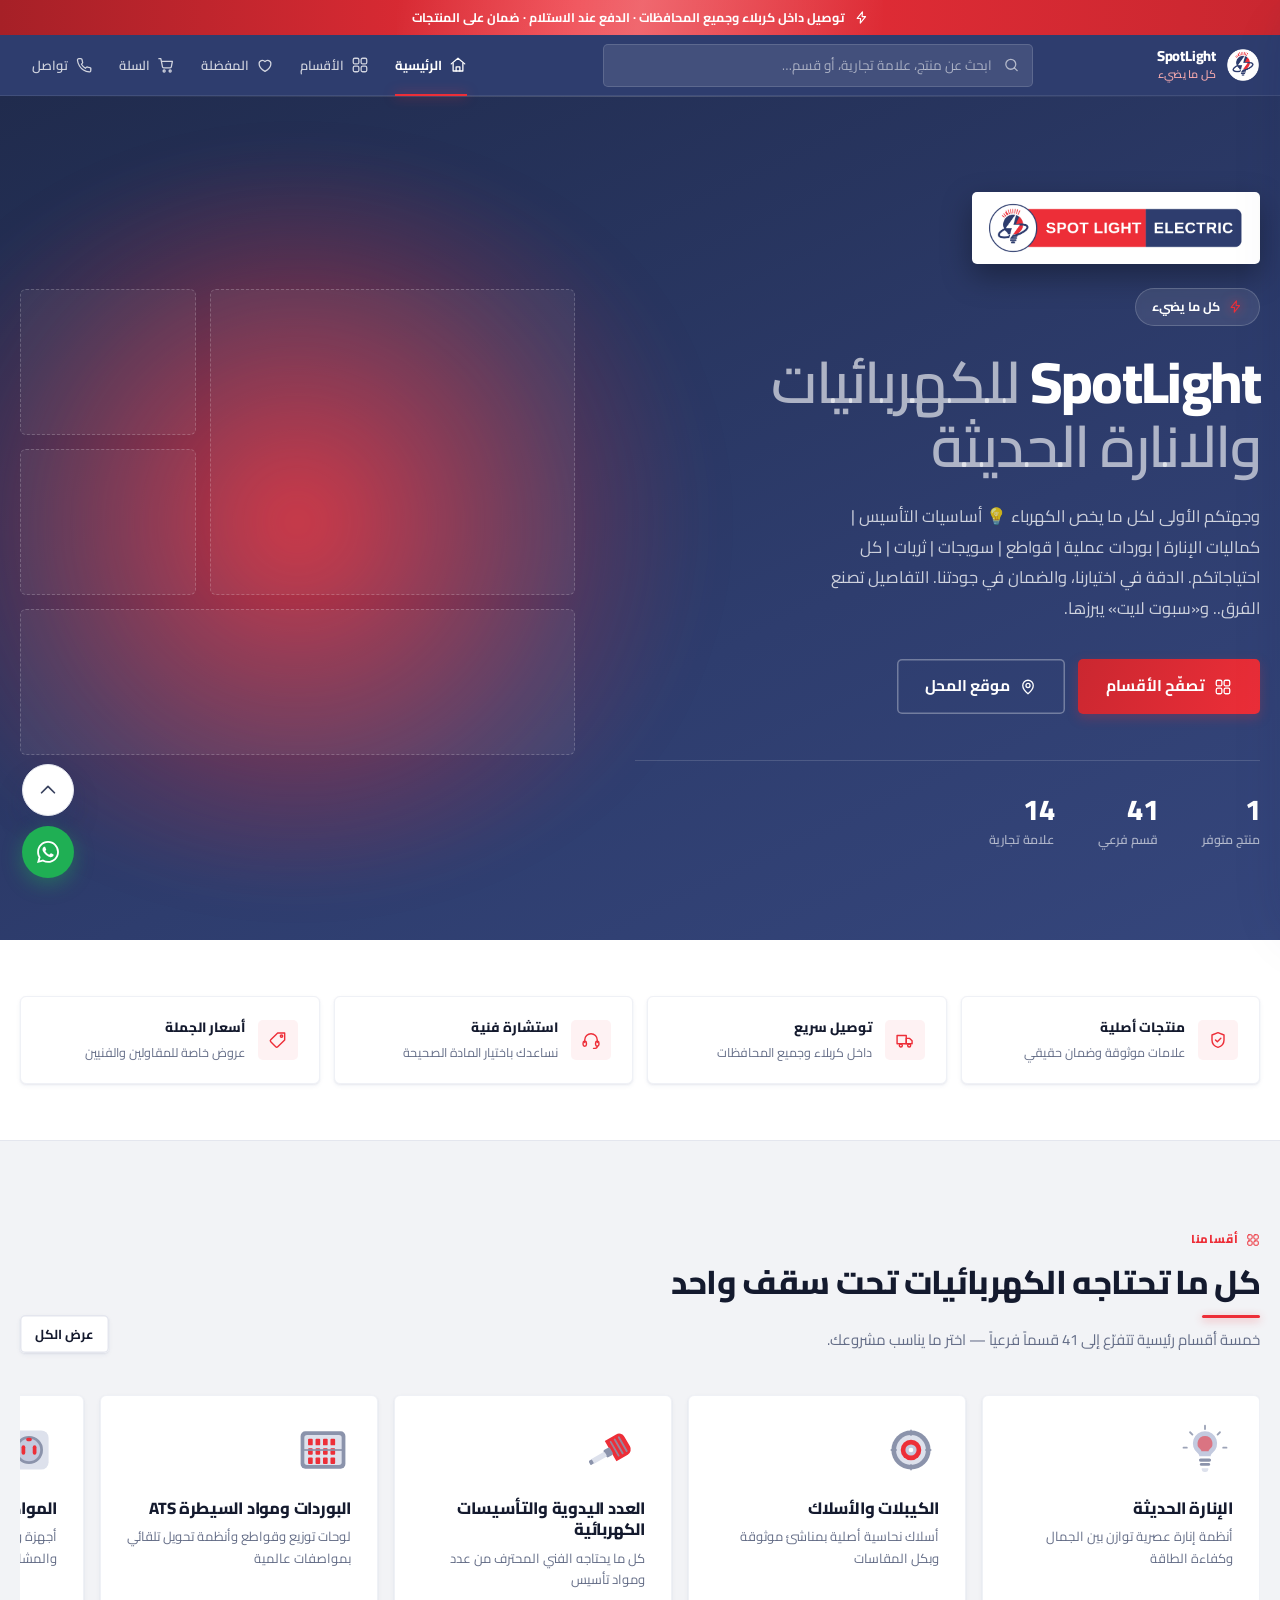
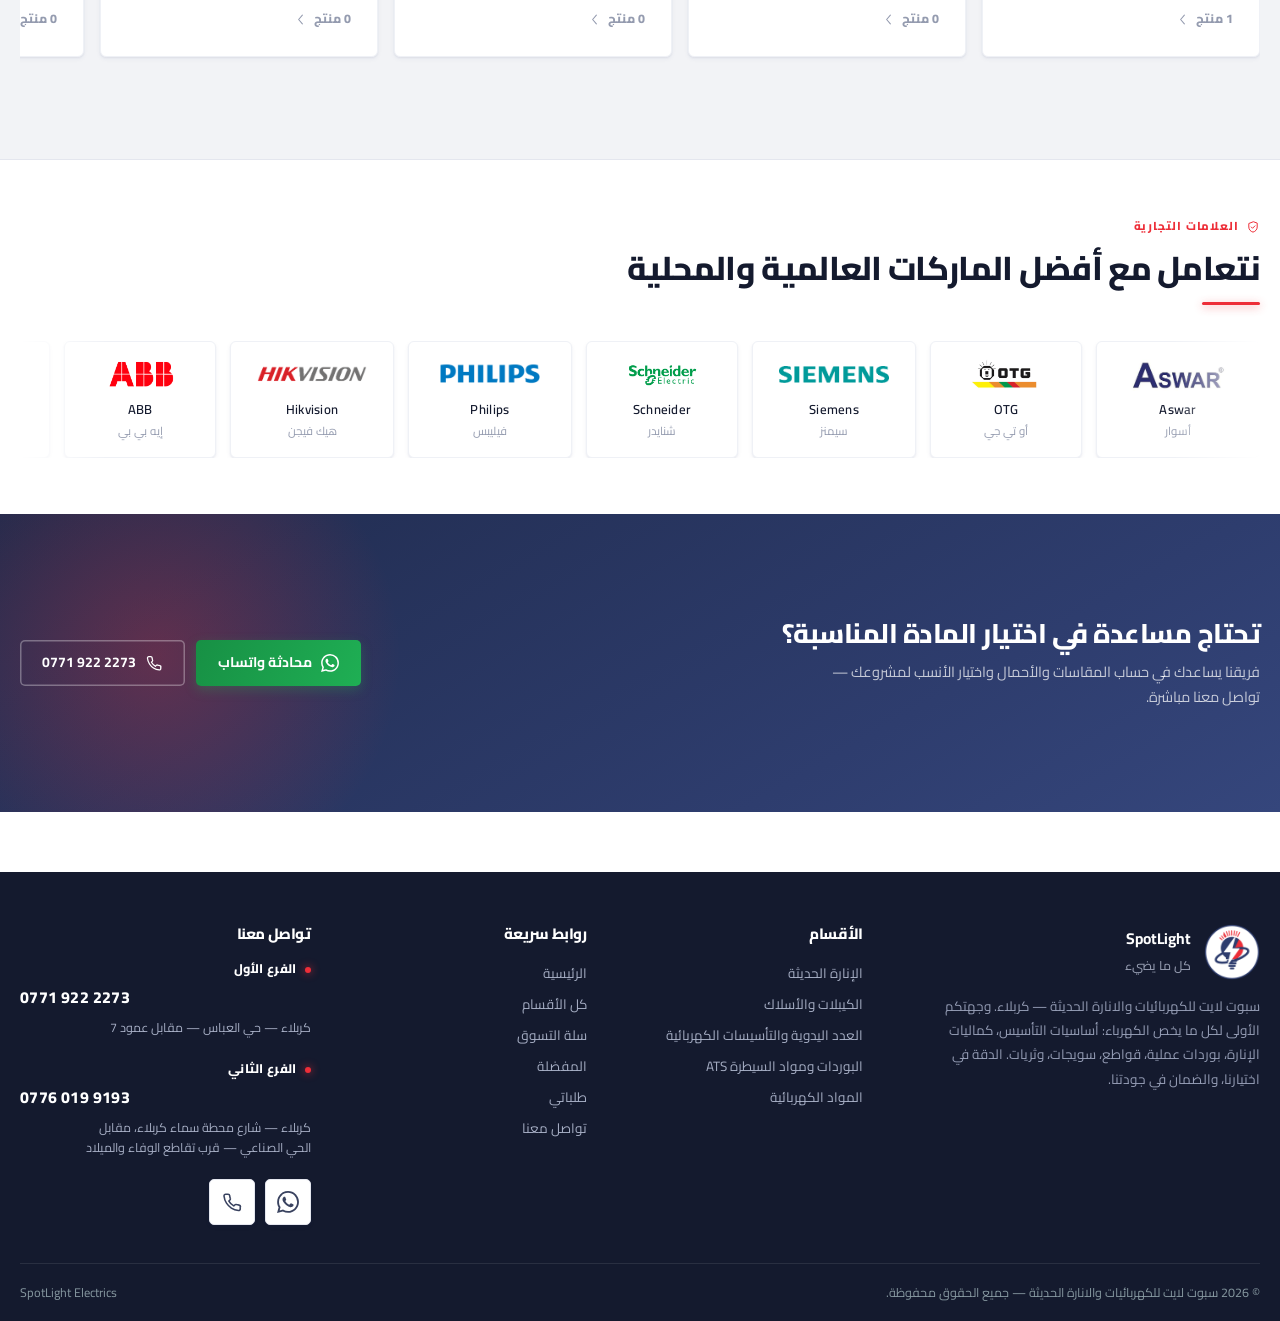
==== commit 25087c85: "دعم الفروع المتعددة data.js: SITE.branches مصفوفة { name, address, geo, phone, hours }. SITE.address" ====
--- a/index.html
+++ b/index.html
@@ -135,16 +135,7 @@
       </div>
       <div>
         <h4>تواصل معنا</h4>
-        <div class="foot-branch">
-          <b>الفرع الأول</b>
-          <a href="tel:07719222273" dir="ltr" class="num">0771 922 2273</a>
-          <a href="#/contact">كربلاء — حي العباس — مقابل عمود 7</a>
-        </div>
-        <div class="foot-branch">
-          <b>الفرع الثاني</b>
-          <a href="tel:07760199193" dir="ltr" class="num">0776 019 9193</a>
-          <a href="#/contact">كربلاء — شارع محطة سماء كربلاء، مقابل الحي الصناعي — قرب تقاطع الوفاء والميلاد</a>
-        </div>
+        <div id="footBranches"></div>
         <div class="socials" style="margin-top:14px">
           <a class="soc wa" href="https://wa.me/9647719222273" target="_blank" rel="noopener" aria-label="واتساب">
             <svg class="ic" viewBox="0 0 24 24" fill="currentColor" stroke="none"><path d="M17.47 14.38c-.3-.15-1.76-.87-2.03-.97-.27-.1-.47-.15-.67.15-.2.3-.77.97-.94 1.16-.17.2-.35.22-.64.08-.3-.15-1.26-.47-2.39-1.48-.89-.79-1.48-1.76-1.66-2.06-.17-.3-.02-.46.13-.61.14-.13.3-.35.45-.52.15-.17.2-.3.3-.5.1-.2.05-.37-.03-.52-.07-.15-.67-1.61-.91-2.21-.24-.58-.49-.5-.67-.51h-.57c-.2 0-.52.07-.8.37-.27.3-1.04 1.02-1.04 2.48s1.07 2.87 1.22 3.07c.15.2 2.1 3.2 5.08 4.49.7.3 1.26.49 1.69.62.71.23 1.36.2 1.87.12.57-.09 1.76-.72 2.01-1.41.25-.7.25-1.29.17-1.42-.07-.12-.27-.2-.57-.34m-5.42 7.4h-.01a9.87 9.87 0 0 1-5.03-1.38l-.36-.21-3.74.98 1-3.65-.24-.37a9.86 9.86 0 0 1-1.51-5.26c0-5.45 4.44-9.89 9.89-9.89 2.64 0 5.12 1.03 6.99 2.9a9.83 9.83 0 0 1 2.89 6.99c0 5.45-4.44 9.89-9.88 9.89M20.46 3.49A11.82 11.82 0 0 0 12.05 0C5.5 0 .16 5.34.16 11.89c0 2.1.55 4.14 1.59 5.95L.06 24l6.3-1.65a11.88 11.88 0 0 0 5.69 1.45c6.55 0 11.89-5.34 11.89-11.89 0-3.18-1.24-6.17-3.48-8.42"/></svg>
--- a/assets/css/styles.css
+++ b/assets/css/styles.css
@@ -664,9 +664,9 @@
 .cbox a.num:hover{color:var(--brand)}
 .map-card{border-radius:var(--r);overflow:hidden;box-shadow:var(--e2);border:1px solid var(--line-2);background:#fff}
 .map-wrap{position:relative;min-height:400px;background:var(--surface-2)}
-.map-wrap .map-fb{position:absolute;inset:0;display:grid;place-content:center;justify-items:center;gap:8px;
+.map-wrap .map-fb,.branch-map .map-fb{position:absolute;inset:0;display:grid;place-content:center;justify-items:center;gap:8px;
   color:var(--grey);text-align:center;padding:24px}
-.map-wrap .map-fb .ic{width:38px;height:38px;color:var(--brand)}
+.map-wrap .map-fb .ic,.branch-map .map-fb .ic{width:38px;height:38px;color:var(--brand)}
 .map-card iframe{position:relative;width:100%;height:400px;border:0;display:block;background:#fff}
 .map-foot{padding:14px 18px;display:flex;align-items:center;justify-content:space-between;gap:12px;flex-wrap:wrap}
 .socials{display:flex;gap:10px;flex-wrap:wrap}
@@ -675,6 +675,25 @@
   transition:transform var(--t) var(--ease),background var(--t) var(--ease),color var(--t) var(--ease),box-shadow var(--t) var(--ease)}
 .soc:hover{transform:translateY(-4px) scale(1.06);background:var(--brand);color:#fff;box-shadow:var(--e-brand)}
 .soc.wa:hover{background:#1FAF54;box-shadow:0 8px 22px rgba(31,175,84,.32)}
+
+/* --- الفروع --- */
+.cinfo-grid{display:grid;grid-template-columns:repeat(auto-fill,minmax(300px,1fr));gap:14px}
+.branch-grid{display:grid;grid-template-columns:repeat(2,1fr);gap:20px;align-items:start}
+.branch-card{background:var(--surface);border:1.5px solid var(--line-2);border-radius:var(--r);
+  overflow:hidden;box-shadow:var(--e1);
+  transition:transform var(--t-slow) var(--ease),border-color var(--t-slow) var(--ease),
+             box-shadow var(--t-slow) var(--ease)}
+.branch-card:hover{transform:translateY(-4px);border-color:var(--brand);box-shadow:var(--e3)}
+.branch-map{position:relative;min-height:250px;overflow:hidden;background:var(--surface-2);
+  border-bottom:1px solid var(--line-2)}
+.branch-map iframe{position:relative;width:100%;height:250px;border:0;display:block;background:#fff}
+.branch-body{padding:18px 20px 20px}
+.branch-body h3{display:flex;align-items:center;gap:8px;font-size:16.5px;font-weight:800;color:var(--ink)}
+.branch-body h3 .ic{width:18px;height:18px;color:var(--brand);flex:none}
+.branch-addr{margin-top:8px;font-size:13.5px;color:var(--grey);line-height:1.7}
+.branch-hours{display:flex;align-items:flex-start;gap:7px;margin-top:9px;font-size:12.5px;color:var(--grey-2)}
+.branch-hours .ic{width:15px;height:15px;flex:none;margin-top:3px}
+.branch-act{display:flex;gap:10px;flex-wrap:wrap;margin-top:16px}
 
 /* ---------- 19) التذييل ---------- */
 .footer{background:var(--ink);color:#C9CEDD;margin-top:60px;padding-top:52px}
@@ -702,6 +721,12 @@
 .foot-bot{border-top:1px solid rgba(255,255,255,.09);padding:18px 0;display:flex;justify-content:space-between;
   gap:14px;flex-wrap:wrap;font-size:12.5px;color:#8698A0}
 .foot-bot a{display:inline;padding:0}
+
+/* صندوق فرع داخل لوحة التحكم */
+.brbox{background:var(--surface-2);border:1px solid var(--line);border-radius:var(--r);
+  padding:16px 18px 4px;margin-bottom:14px}
+.brbox-h{display:flex;align-items:center;gap:10px;margin-bottom:12px}
+.brbox-h b{font-size:14.5px;font-weight:800;color:var(--ink)}
 
 /* ---------- 20) الحركات ---------- */
 .rv{opacity:0;translate:0 24px}
@@ -752,6 +777,7 @@
   .sec{padding:64px 0}
   .cart-wrap{grid-template-columns:1fr}
   .contact-grid{grid-template-columns:1fr}
+  .branch-grid{grid-template-columns:1fr}
   .foot-grid{grid-template-columns:1fr 1fr;gap:26px}
   .perks{grid-template-columns:1fr 1fr}
 }
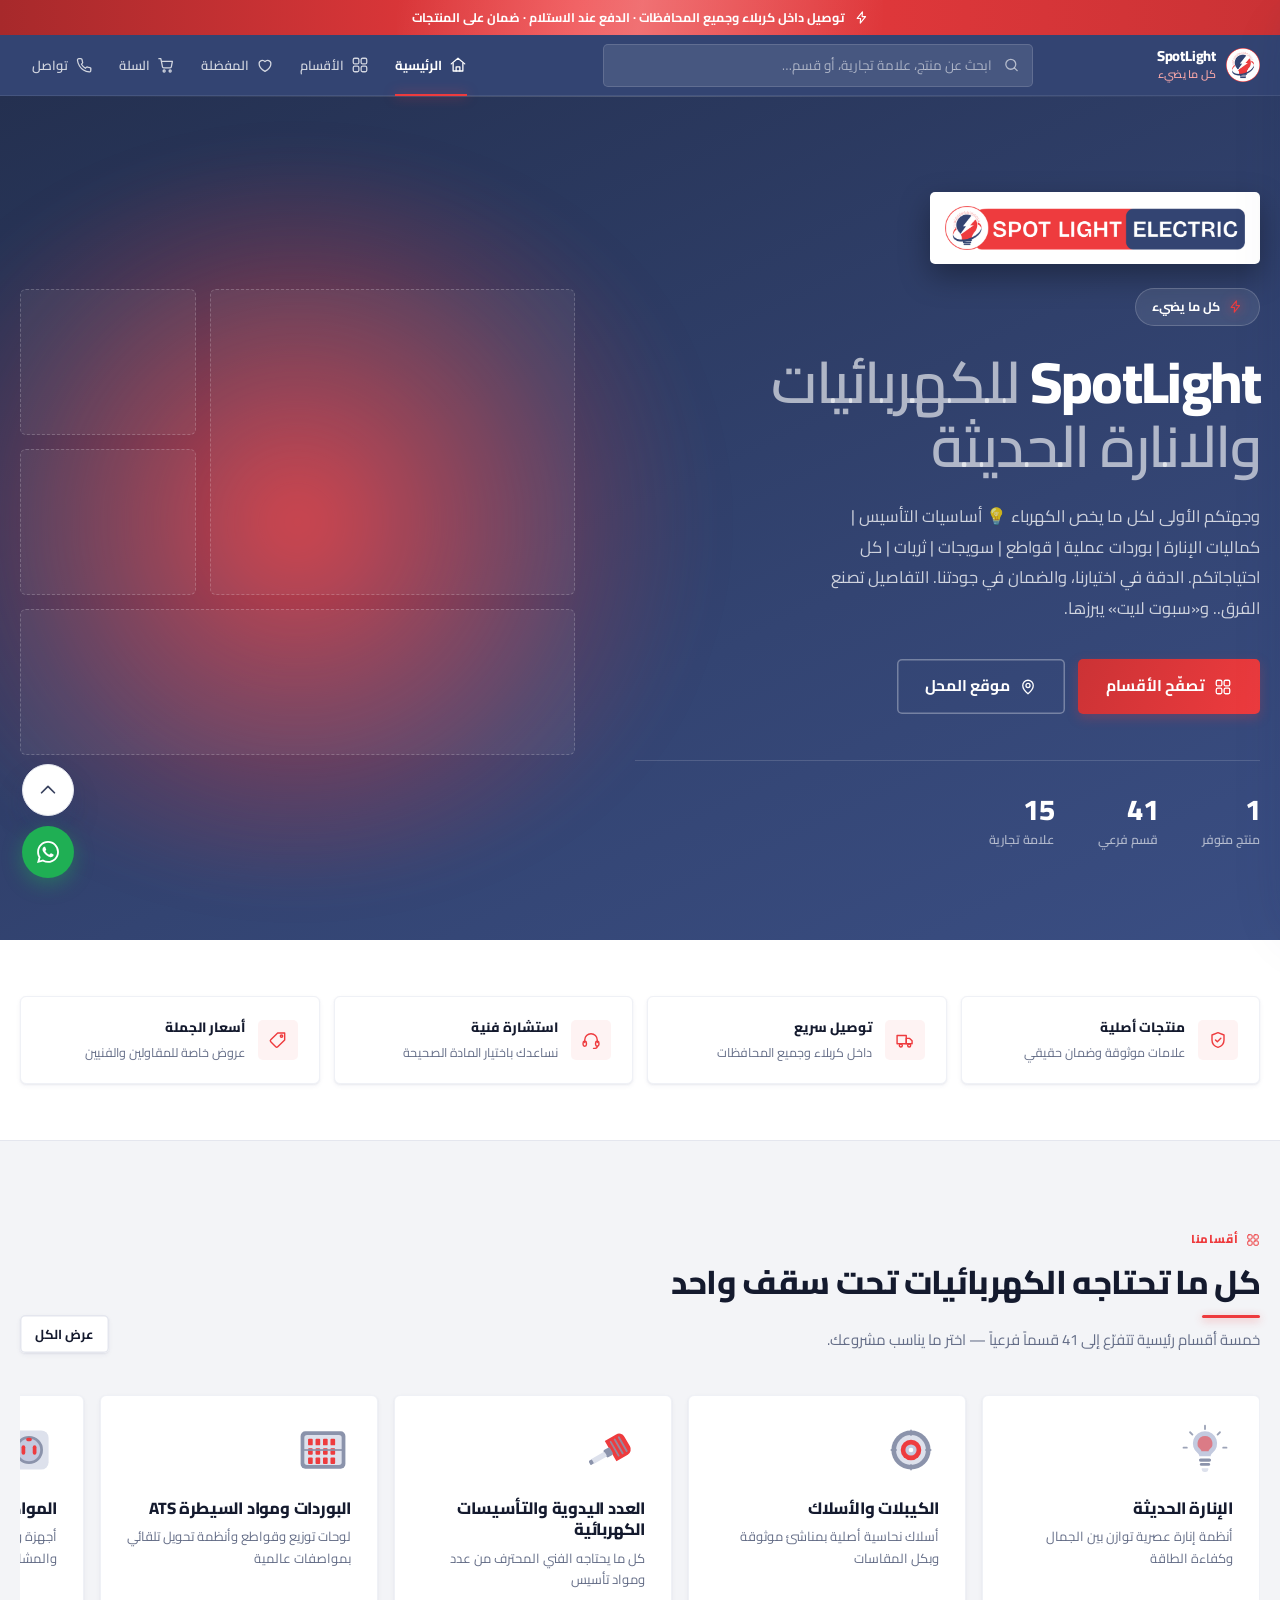
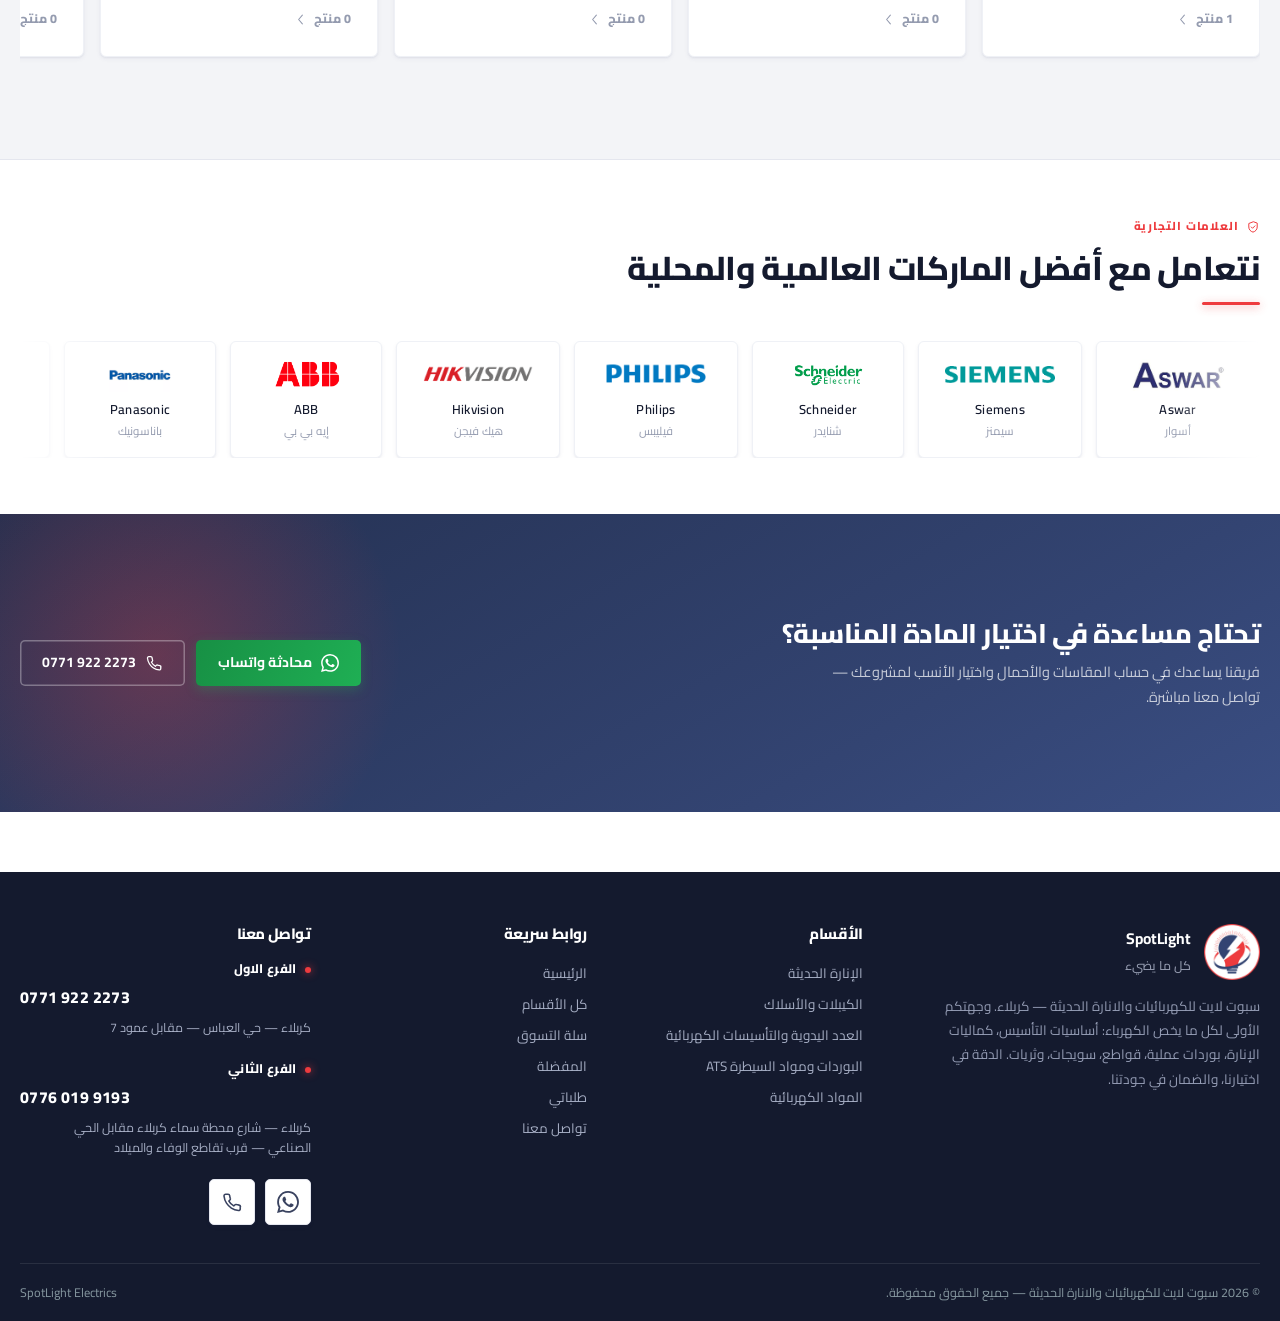
==== commit 7dafd86b: "توليد الشعارات من الملف الأصلي وتصحيح ألوان الهوية استُبدلت النسخة المرسومة يدوياً بمشتقّات من asset" ====
--- a/index.html
+++ b/index.html
@@ -5,9 +5,9 @@
 <meta name="viewport" content="width=device-width, initial-scale=1, viewport-fit=cover">
 <title>سبوت لايت للكهربائيات والانارة الحديثة — كل ما يضيء</title>
 <meta name="description" content="سبوت لايت للكهربائيات والانارة الحديثة في كربلاء — أساسيات التأسيس، كماليات الإنارة، بوردات عملية، قواطع، سويجات، وثريات. الدقة في اختيارنا والضمان في جودتنا.">
-<meta name="theme-color" content="#2E3D6E">
-<link rel="icon" href="assets/img/favicon.png?v=6" type="image/png">
-<link rel="apple-touch-icon" href="assets/img/logo-sm.png?v=6">
+<meta name="theme-color" content="#334472">
+<link rel="icon" href="assets/img/favicon.png?v=8" type="image/png">
+<link rel="apple-touch-icon" href="assets/img/logo-sm.png?v=8">
 
 <link rel="canonical" href="https://spot-light-store.vercel.app/">
 <meta property="og:type" content="website">
@@ -30,7 +30,7 @@
 <link rel="preload" as="style" href="https://fonts.googleapis.com/css2?family=Cairo:wght@400;600;700;800;900&display=swap">
 <link rel="stylesheet" href="https://fonts.googleapis.com/css2?family=Cairo:wght@400;600;700;800;900&display=swap" media="print" onload="this.media='all'">
 <noscript><link rel="stylesheet" href="https://fonts.googleapis.com/css2?family=Cairo:wght@400;600;700;800;900&display=swap"></noscript>
-<link rel="stylesheet" href="assets/css/styles.css?v=6">
+<link rel="stylesheet" href="assets/css/styles.css?v=8">
 </head>
 <body>
 
@@ -47,7 +47,7 @@
       </button>
 
       <a class="brand" href="#/" aria-label="الصفحة الرئيسية">
-        <img class="brand-logo" src="assets/img/logo-sm.png?v=6" alt="شعار سبوت لايت" width="34" height="34">
+        <img class="brand-logo" src="assets/img/logo-sm.png?v=8" alt="شعار سبوت لايت" width="34" height="34">
         <span class="brand-txt">
           <strong>SpotLight</strong>
           <span>كل ما يضيء</span>
@@ -95,7 +95,7 @@
 <div class="overlay" id="overlay"></div>
 <aside class="drawer" id="drawer" aria-label="قائمة الأقسام">
   <div class="drawer-head">
-    <img src="assets/img/logo-sm.png?v=6" alt="" width="46" height="46">
+    <img src="assets/img/logo-sm.png?v=8" alt="" width="46" height="46">
     <div style="flex:1">
       <b>SpotLight</b>
       <small>كل ما يضيء</small>
@@ -120,7 +120,7 @@
     <div class="foot-grid">
       <div>
         <div class="foot-brand">
-          <img src="assets/img/logo-sm.png?v=6" alt="" width="56" height="56">
+          <img src="assets/img/logo-sm.png?v=8" alt="" width="56" height="56">
           <div><b>SpotLight</b><span>كل ما يضيء</span></div>
         </div>
         <p class="about">سبوت لايت للكهربائيات والانارة الحديثة — كربلاء. وجهتكم الأولى لكل ما يخص الكهرباء: أساسيات التأسيس، كماليات الإنارة، بوردات عملية، قواطع، سويجات، وثريات. الدقة في اختيارنا، والضمان في جودتنا.</p>
@@ -169,10 +169,10 @@
 </div>
 <div class="toasts" id="toasts" aria-live="polite"></div>
 
-<script src="assets/js/data.js?v=6"></script>
-<script src="assets/js/icons.js?v=6"></script>
-<script src="assets/js/orders.js?v=6"></script>
-<script src="assets/js/store.js?v=6"></script>
-<script src="assets/js/app.js?v=6"></script>
+<script src="assets/js/data.js?v=8"></script>
+<script src="assets/js/icons.js?v=8"></script>
+<script src="assets/js/orders.js?v=8"></script>
+<script src="assets/js/store.js?v=8"></script>
+<script src="assets/js/app.js?v=8"></script>
 </body>
 </html>
--- a/assets/css/styles.css
+++ b/assets/css/styles.css
@@ -4,21 +4,21 @@
 
 /* ---------- 1) الرموز التصميمية ---------- */
 :root{
-  /* اللون الأساسي — أحمر الشعار */
-  --brand:#ED2E38;
-  --brand-600:#C92730;
-  --brand-700:#A62027;
-  --brand-800:#82191F;
-  --brand-100:#FCE0E1;
-  --brand-50:#FEF2F3;
-  --brand-glow:rgba(237,46,56,.28);
+  /* اللون الأساسي — أحمر الشعار، مُستخرج من assets/img/logo-source.png */
+  --brand:#EE3B3E;
+  --brand-600:#CA3235;
+  --brand-700:#A7292B;
+  --brand-800:#832022;
+  --brand-100:#FCE2E2;
+  --brand-50:#FEF3F3;
+  --brand-glow:rgba(238,59,62,.28);
 
   /* اللون الثاني — كحلي الشعار (الترويسة والتذييل) */
-  --navy:#2E3D6E;
-  --navy-600:#27345E;
-  --navy-700:#202B4D;
-  --navy-100:#E0E2E9;
-  --navy-50:#F2F3F6;
+  --navy:#334472;
+  --navy-600:#2B3A61;
+  --navy-700:#243050;
+  --navy-100:#E0E3EA;
+  --navy-50:#F3F4F7;
 
   /* الرصاصي — مائل للكحلي ليتناغم مع الهوية */
   --ink:#141A2E;
@@ -37,12 +37,12 @@
   --r-xs:3px; --r-sm:5px; --r:6px; --r-lg:8px; --r-xl:10px; --r-pill:999px;
 
   /* الظلال — بمسحة كحلية لا رمادية محايدة */
-  --e1:0 1px 2px rgba(46,61,110,.07), 0 2px 5px rgba(46,61,110,.05);
-  --e2:0 3px 8px rgba(46,61,110,.10), 0 6px 16px rgba(46,61,110,.07);
-  --e3:0 8px 20px rgba(46,61,110,.13), 0 16px 34px rgba(46,61,110,.09);
-  --e4:0 16px 34px rgba(46,61,110,.17), 0 30px 60px rgba(46,61,110,.12);
-  --e-btn:0 4px 12px rgba(237,46,56,.26);
-  --e-btn-h:0 8px 22px rgba(237,46,56,.38);
+  --e1:0 1px 2px rgba(51,68,114,.07), 0 2px 5px rgba(51,68,114,.05);
+  --e2:0 3px 8px rgba(51,68,114,.10), 0 6px 16px rgba(51,68,114,.07);
+  --e3:0 8px 20px rgba(51,68,114,.13), 0 16px 34px rgba(51,68,114,.09);
+  --e4:0 16px 34px rgba(51,68,114,.17), 0 30px 60px rgba(51,68,114,.12);
+  --e-btn:0 4px 12px rgba(238,59,62,.26);
+  --e-btn-h:0 8px 22px rgba(238,59,62,.38);
   --e-brand:0 10px 26px var(--brand-glow);
 
   /* الحركة */
@@ -145,13 +145,13 @@
 .topbar{position:sticky;top:0;z-index:60;background:var(--navy);
   border-bottom:1px solid rgba(255,255,255,.09);
   transition:box-shadow var(--t) var(--ease)}
-.topbar.stuck{box-shadow:0 6px 20px rgba(32,43,77,.28)}
+.topbar.stuck{box-shadow:0 6px 20px rgba(36,48,80,.28)}
 .topbar-in{display:flex;align-items:center;gap:16px;height:var(--header-h)}
 .brand{display:flex;align-items:center;gap:10px;flex:none}
 .brand-logo{width:34px;height:34px;object-fit:contain}
 .brand-txt strong{display:block;font-size:14.5px;font-weight:800;line-height:1.2;
   color:#fff;letter-spacing:-.2px}
-.brand-txt span{display:block;font-size:11px;color:#F4A9AD;font-weight:600;letter-spacing:.2px}
+.brand-txt span{display:block;font-size:11px;color:#F7A7A8;font-weight:600;letter-spacing:.2px}
 
 .searchbar{flex:1;position:relative;max-width:430px;margin-inline:auto}
 .searchbar input{
@@ -160,7 +160,7 @@
   transition:border-color var(--t) var(--ease),background var(--t) var(--ease),box-shadow var(--t) var(--ease)}
 .searchbar input::placeholder{color:rgba(255,255,255,.55)}
 .searchbar input:focus{outline:none;border-color:var(--brand);background:rgba(255,255,255,.16);
-  box-shadow:0 0 0 3px rgba(237,46,56,.25)}
+  box-shadow:0 0 0 3px rgba(238,59,62,.25)}
 .searchbar .s-ic{position:absolute;inset-inline-start:13px;top:50%;transform:translateY(-50%);
   width:17px;height:17px;color:rgba(255,255,255,.6);pointer-events:none}
 .searchbar .s-clear{position:absolute;inset-inline-end:7px;top:50%;transform:translateY(-50%);
@@ -192,21 +192,21 @@
   transition:color var(--t) var(--ease)}
 .navlink .ic{width:18px;height:18px}
 .navlink::after{content:'';position:absolute;bottom:-1px;inset-inline:12px;height:2.5px;
-  background:var(--brand);box-shadow:0 0 12px rgba(237,46,56,.7);transform:scaleX(0);
+  background:var(--brand);box-shadow:0 0 12px rgba(238,59,62,.7);transform:scaleX(0);
   transition:transform var(--t) var(--ease)}
 .navlink:hover{color:#fff}
 .navlink:hover::after,.navlink.active::after{transform:scaleX(1)}
 .navlink.active{color:#fff;font-weight:700}
 .count{position:absolute;top:9px;inset-inline-end:2px;min-width:17px;height:17px;padding:0 5px;
   border-radius:var(--r-pill);background:var(--brand);color:#fff;font-size:10.5px;font-weight:800;
-  display:grid;place-items:center;box-shadow:0 0 0 2px var(--navy),0 0 10px rgba(237,46,56,.6)}
+  display:grid;place-items:center;box-shadow:0 0 0 2px var(--navy),0 0 10px rgba(238,59,62,.6)}
 .count:empty,.count[data-n="0"]{display:none}
 .count.pop{animation:pulse .5s var(--ease-out)}
 @keyframes pulse{
   0%{transform:scale(1)}
-  28%{transform:scale(1.45);box-shadow:0 0 0 2px var(--navy),0 0 0 7px rgba(237,46,56,.35)}
+  28%{transform:scale(1.45);box-shadow:0 0 0 2px var(--navy),0 0 0 7px rgba(238,59,62,.35)}
   60%{transform:scale(.94)}
-  100%{transform:scale(1);box-shadow:0 0 0 2px var(--navy),0 0 10px rgba(237,46,56,.6)}}
+  100%{transform:scale(1);box-shadow:0 0 0 2px var(--navy),0 0 10px rgba(238,59,62,.6)}}
 .topbar .ibtn{color:rgba(255,255,255,.88)}
 .topbar .ibtn:hover{background:rgba(255,255,255,.13);color:#fff}
 .topbar :focus-visible{outline-color:#fff}
@@ -256,17 +256,17 @@
   line-height:1.22;color:var(--ink)}
 .sec-head h2.uline::after{content:'';position:absolute;bottom:0;inset-inline-start:0;
   width:58px;height:3px;border-radius:var(--r-pill);background:var(--brand);
-  box-shadow:0 2px 8px rgba(237,46,56,.45);
+  box-shadow:0 2px 8px rgba(238,59,62,.45);
   transform:scaleX(0);transform-origin:left;
   transition:transform .6s var(--ease-out) .1s}
 html[dir=rtl] .sec-head h2.uline::after{transform-origin:right}
 .sec-head h2.uline.in::after{transform:scaleX(1)}
-.band-dark .sec-head h2.uline::after{box-shadow:0 2px 14px rgba(237,46,56,.8)}
+.band-dark .sec-head h2.uline::after{box-shadow:0 2px 14px rgba(238,59,62,.8)}
 .sec-head p{color:var(--grey);font-size:15px;font-weight:400;margin-top:9px;max-width:62ch}
 
 /* ---------- 7) الهيرو الداكن ---------- */
 .hero{position:relative;overflow:hidden;padding:96px 0 88px;
-  background:linear-gradient(155deg,var(--navy-700) 0%,var(--navy) 62%,#35467C 100%);color:#fff}
+  background:linear-gradient(155deg,var(--navy-700) 0%,var(--navy) 62%,#3A4E83 100%);color:#fff}
 /* وهج علوي خفيف يفصل الهيرو عن الترويسة */
 .hero::before{content:'';position:absolute;inset-inline:0;top:0;height:1px;
   background:linear-gradient(90deg,transparent,rgba(255,255,255,.18),transparent)}
@@ -286,7 +286,7 @@
   border:1px solid rgba(255,255,255,.18);padding:7px 16px;border-radius:var(--r-pill);
   font-weight:700;color:#fff;font-size:12.5px;margin-bottom:24px;backdrop-filter:blur(4px)}
 .tag-pill .ic{width:15px;height:15px;color:var(--brand);
-  filter:drop-shadow(0 0 6px rgba(237,46,56,.9))}
+  filter:drop-shadow(0 0 6px rgba(238,59,62,.9))}
 .hero-stats{display:flex;gap:44px;margin-top:46px;padding-top:32px;
   border-top:1px solid rgba(255,255,255,.14);flex-wrap:wrap}
 .hero-stats b{display:block;font-size:29px;font-weight:800;color:#fff;line-height:1.15;letter-spacing:-.6px}
@@ -295,8 +295,8 @@
 /* خانات الصور + الهالة الحمراء المتنفّسة خلفها */
 .hero-vis{position:relative;display:grid;place-items:stretch;aspect-ratio:1/.84}
 .hero-vis::before{content:'';position:absolute;inset:-26%;border-radius:50%;pointer-events:none;
-  background:radial-gradient(circle at 50% 50%,rgba(237,46,56,.85) 0%,rgba(237,46,56,.45) 30%,
-             rgba(237,46,56,.14) 55%,transparent 74%);
+  background:radial-gradient(circle at 50% 50%,rgba(238,59,62,.85) 0%,rgba(238,59,62,.45) 30%,
+             rgba(238,59,62,.14) 55%,transparent 74%);
   filter:blur(26px);animation:breathe 6s var(--ease) infinite}
 @keyframes breathe{
   0%,100%{opacity:.62;transform:scale(.88)}
@@ -323,14 +323,14 @@
 
 /* ---- أشرطة داكنة وملوّنة تتناوب مع البيضاء ---- */
 .band-dark{position:relative;overflow:hidden;color:#fff;
-  background:linear-gradient(150deg,var(--navy-700),var(--navy) 70%,#35467C)}
+  background:linear-gradient(150deg,var(--navy-700),var(--navy) 70%,#3A4E83)}
 .band-dark::before{content:'';position:absolute;inset-inline-end:-8%;top:-40%;
   width:520px;height:520px;border-radius:50%;pointer-events:none;
-  background:radial-gradient(circle,rgba(237,46,56,.30),transparent 66%)}
+  background:radial-gradient(circle,rgba(238,59,62,.30),transparent 66%)}
 .band-dark>*{position:relative;z-index:2}
 .band-dark .sec-head h2,.band-dark h2,.band-dark h3{color:#fff}
 .band-dark .sec-head p,.band-dark p{color:rgba(255,255,255,.72)}
-.band-dark .eyebrow{color:#FF8A92}
+.band-dark .eyebrow{color:#FF8D90}
 .band-tint{background:var(--navy-50);border-block:1px solid var(--line)}
 
 /* شريط الدعوة للتواصل — داخل شريط داكن */
@@ -351,7 +351,7 @@
   flex:none;background:var(--brand-50);color:var(--brand);
   transition:background var(--t) var(--ease),color var(--t) var(--ease),transform var(--t) var(--ease)}
 .perk:hover .pic{background:var(--brand);color:#fff;transform:scale(1.08);
-  box-shadow:0 5px 14px rgba(237,46,56,.35)}
+  box-shadow:0 5px 14px rgba(238,59,62,.35)}
 .perk .pic .ic{width:20px;height:20px}
 .perk b{display:block;font-size:13.5px;font-weight:800;color:var(--ink)}
 .perk small{color:var(--grey);font-size:12.5px}
@@ -379,16 +379,16 @@
 .badges{position:absolute;top:9px;inset-inline-start:9px;display:flex;flex-direction:column;gap:5px;z-index:3}
 .bdg{font-size:10.5px;font-weight:800;padding:4px 10px;border-radius:var(--r-pill);color:#fff;
   letter-spacing:.2px;box-shadow:var(--e1)}
-.bdg-hot{background:var(--brand);box-shadow:0 3px 10px rgba(237,46,56,.42)}
-.bdg-new{background:var(--navy);box-shadow:0 3px 10px rgba(46,61,110,.4)}
-.bdg-sale{background:var(--brand);box-shadow:0 3px 10px rgba(237,46,56,.42)}
+.bdg-hot{background:var(--brand);box-shadow:0 3px 10px rgba(238,59,62,.42)}
+.bdg-new{background:var(--navy);box-shadow:0 3px 10px rgba(51,68,114,.4)}
+.bdg-sale{background:var(--brand);box-shadow:0 3px 10px rgba(238,59,62,.42)}
 .fav{position:absolute;top:9px;inset-inline-end:9px;width:33px;height:33px;border-radius:var(--r-pill);
   background:rgba(255,255,255,.94);display:grid;place-items:center;color:var(--grey);z-index:3;
   box-shadow:var(--e1);
   transition:color var(--t) var(--ease),background var(--t) var(--ease),transform var(--t) var(--ease)}
 .fav .ic{width:17px;height:17px}
 .fav:hover{color:var(--brand);background:#fff;transform:scale(1.14)}
-.fav.on{color:#fff;background:var(--brand);box-shadow:0 3px 12px rgba(237,46,56,.45)}
+.fav.on{color:#fff;background:var(--brand);box-shadow:0 3px 12px rgba(238,59,62,.45)}
 .fav.on .ic{fill:#fff}
 .fav.bump{animation:pulse .5s var(--ease-out)}
 
@@ -416,7 +416,7 @@
 .price small{font-size:11.5px;font-weight:700;color:var(--grey-2)}
 .old{font-size:12.5px;color:var(--grey-2);text-decoration:line-through}
 .off{font-size:11px;font-weight:800;color:#fff;background:var(--brand);
-  padding:2px 8px;border-radius:var(--r-pill);box-shadow:0 2px 8px rgba(237,46,56,.32)}
+  padding:2px 8px;border-radius:var(--r-pill);box-shadow:0 2px 8px rgba(238,59,62,.32)}
 .card .card-add{display:none;margin-top:10px;width:100%}
 
 /* وميض التحميل (shimmer) قبل ظهور الصورة */
@@ -444,7 +444,7 @@
              box-shadow var(--t-slow) var(--ease)}
 /* التعبئة تنمو من الأسفل إلى الأعلى */
 .cat-slide::before{content:'';position:absolute;inset:0;z-index:-1;
-  background:linear-gradient(0deg,#FBC9CC 0%,var(--brand-50) 46%,#fff 88%);
+  background:linear-gradient(0deg,#FCCBCC 0%,var(--brand-50) 46%,#fff 88%);
   transform:scaleY(0);transform-origin:bottom;
   transition:transform var(--t-slow) var(--ease)}
 .cat-slide:hover{transform:translateY(-6px);border-color:var(--brand);box-shadow:var(--e3)}
@@ -656,7 +656,7 @@
 .cbox:hover{transform:translateY(-4px);border-color:var(--brand);box-shadow:var(--e3)}
 .cbox .pic{width:42px;height:42px;border-radius:var(--r-sm);background:var(--brand-50);color:var(--brand);
   display:grid;place-items:center;flex:none;transition:background var(--t) var(--ease),color var(--t) var(--ease)}
-.cbox:hover .pic{background:var(--brand);color:#fff;box-shadow:0 5px 14px rgba(237,46,56,.35)}
+.cbox:hover .pic{background:var(--brand);color:#fff;box-shadow:0 5px 14px rgba(238,59,62,.35)}
 .cbox h4{font-size:14.5px;margin-bottom:4px}
 .cbox p,.cbox a:not(.btn):not(.soc):not(.num){font-size:13.5px;color:var(--grey);display:block}
 .cbox a:not(.btn):not(.soc):not(.num):hover{color:var(--brand)}
@@ -686,6 +686,7 @@
 .branch-card:hover{transform:translateY(-4px);border-color:var(--brand);box-shadow:var(--e3)}
 .branch-map{position:relative;min-height:250px;overflow:hidden;background:var(--surface-2);
   border-bottom:1px solid var(--line-2)}
+.branch-map.no-geo{min-height:150px;background:var(--surface-2)}
 .branch-map iframe{position:relative;width:100%;height:250px;border:0;display:block;background:#fff}
 .branch-body{padding:18px 20px 20px}
 .branch-body h3{display:flex;align-items:center;gap:8px;font-size:16.5px;font-weight:800;color:var(--ink)}
@@ -712,7 +713,7 @@
   letter-spacing:.3px}
 .foot-branch b::before{content:'';display:inline-block;width:6px;height:6px;border-radius:50%;
   background:var(--brand);margin-inline-end:8px;vertical-align:middle;
-  box-shadow:0 0 8px rgba(237,46,56,.9)}
+  box-shadow:0 0 8px rgba(238,59,62,.9)}
 .footer .foot-branch a.num{font-size:16px;font-weight:800;color:#fff;letter-spacing:.4px;
   padding:0 0 2px}
 .footer .foot-branch a.num:hover{color:var(--brand)}
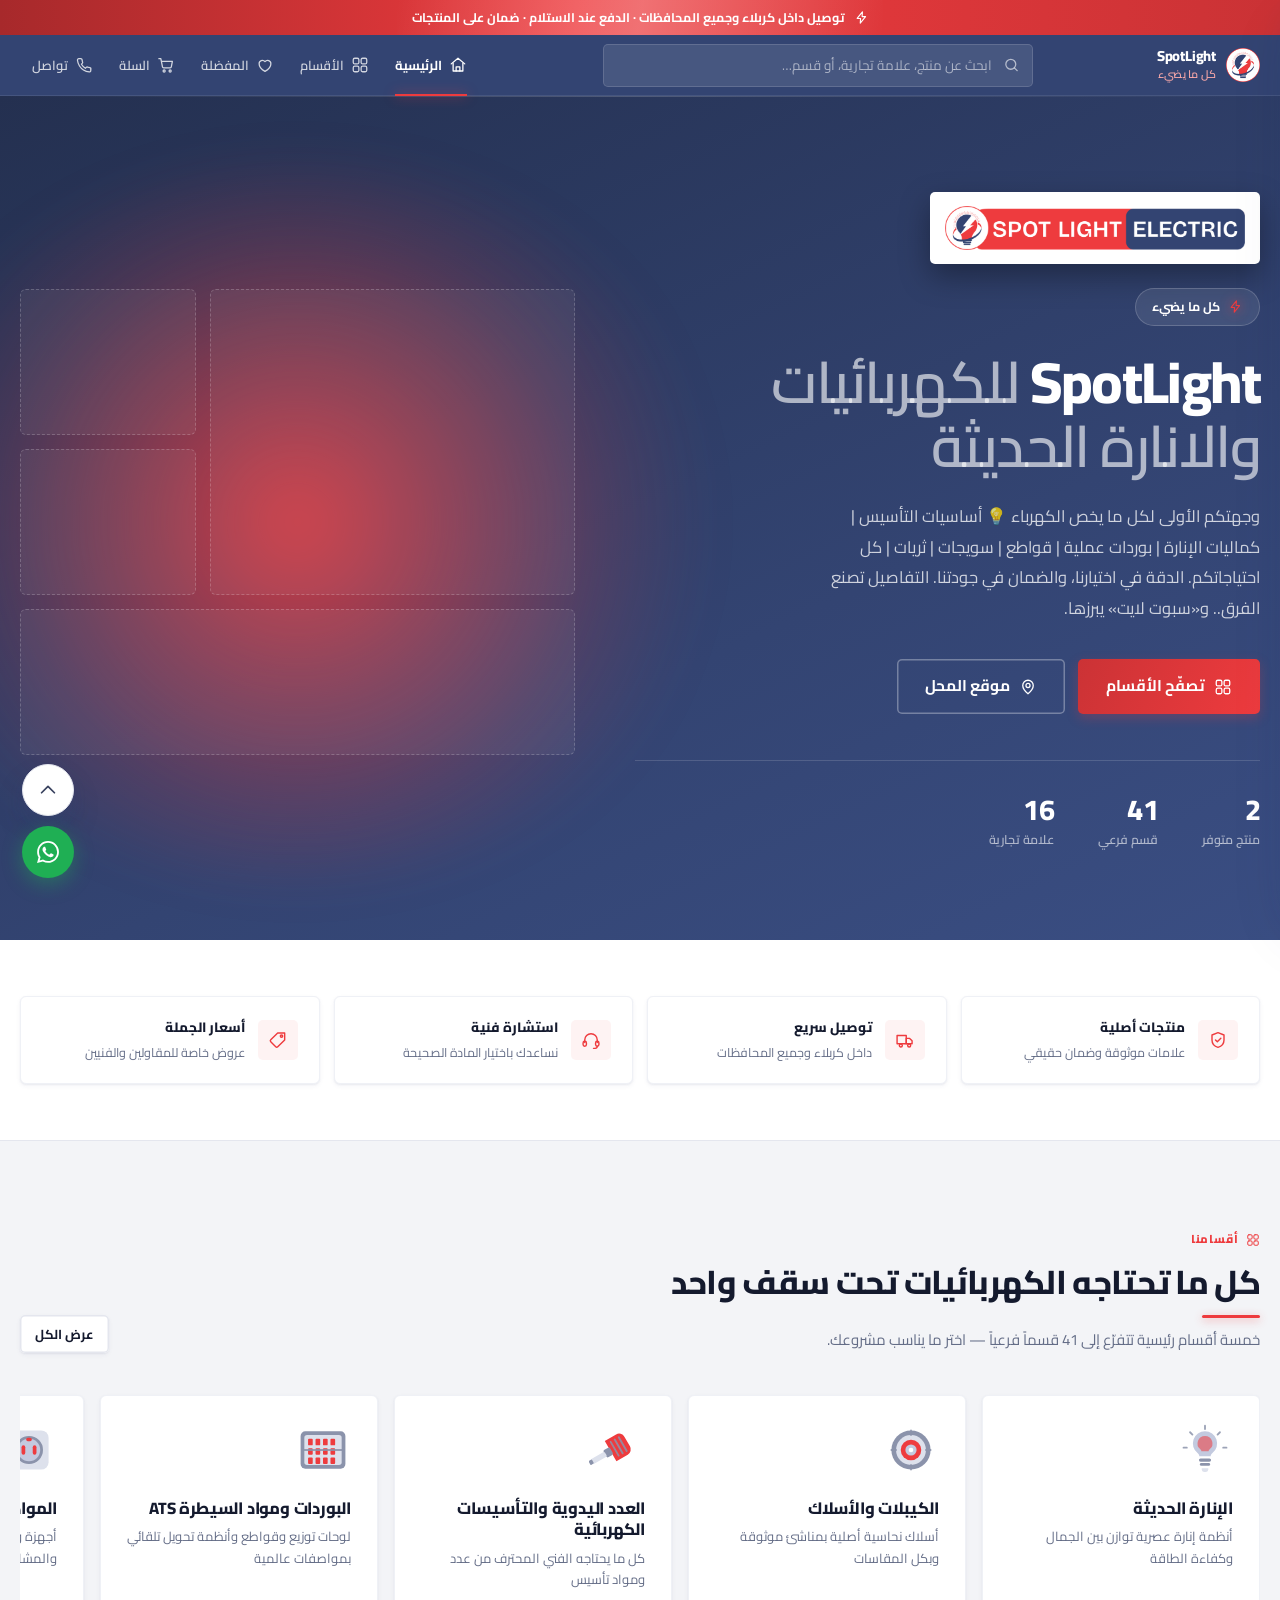
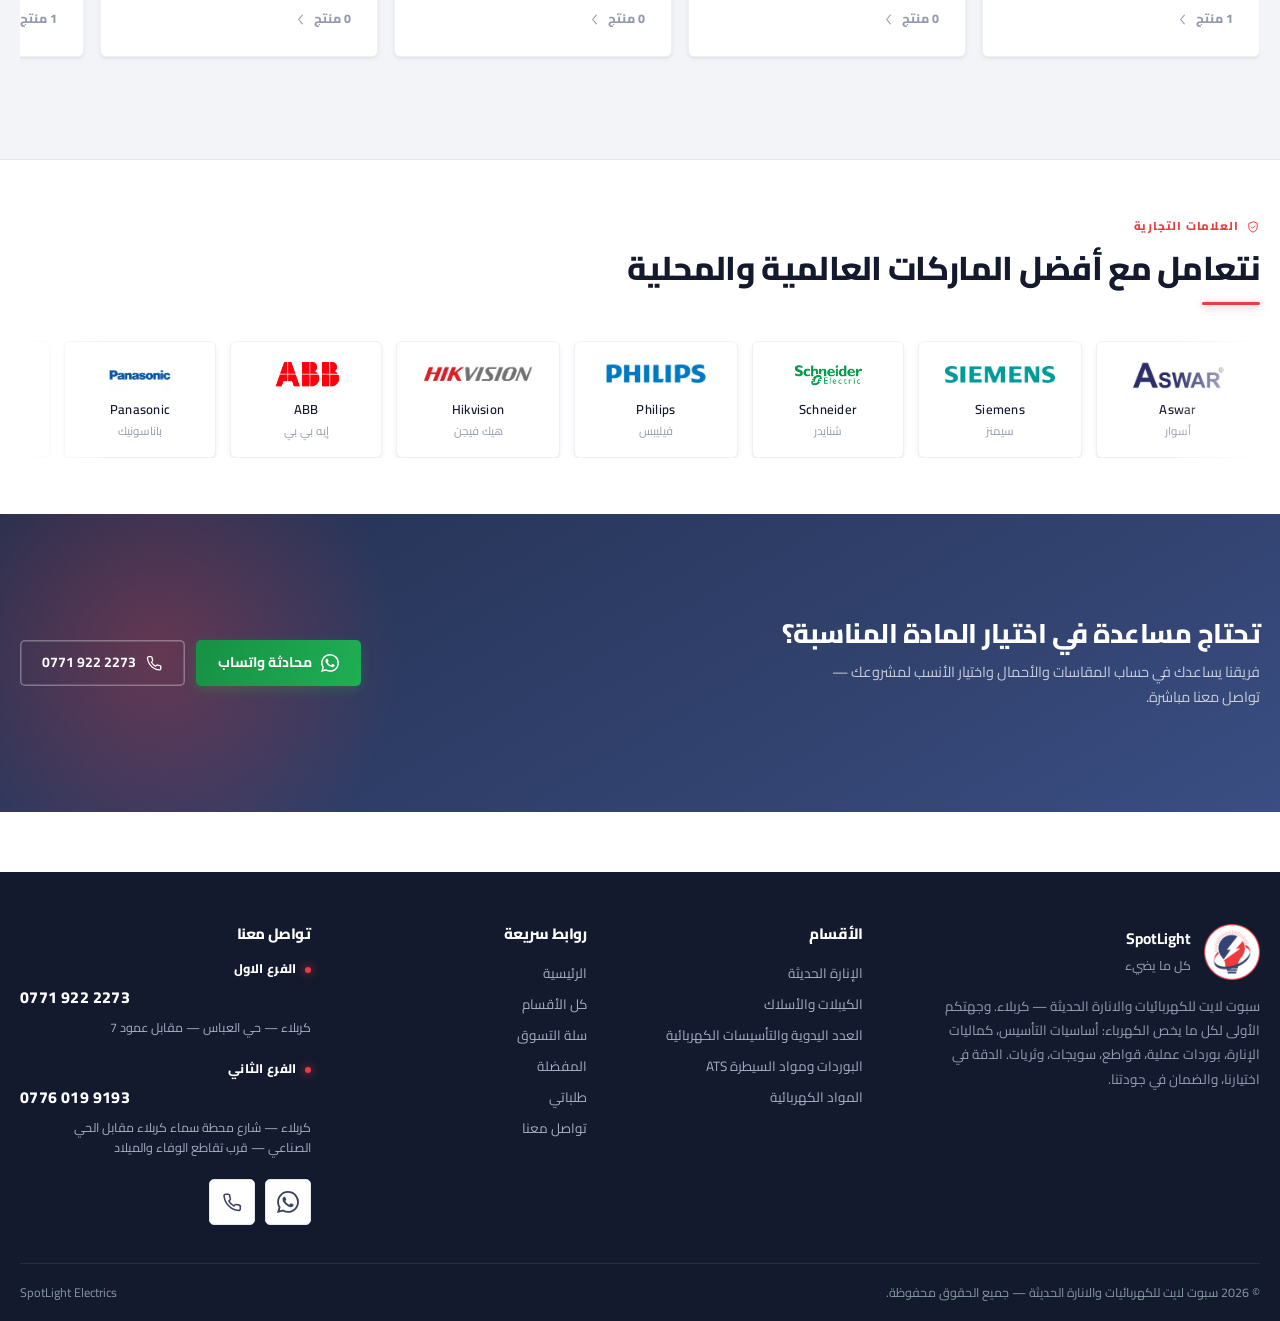
==== commit 7eaf22a9: "خيارات المنتج مع تبديل الصورة والسعر البنية كما هي محدّدة حرفياً: options اختيارية على المنتج، كل خي" ====
--- a/index.html
+++ b/index.html
@@ -6,8 +6,8 @@
 <title>سبوت لايت للكهربائيات والانارة الحديثة — كل ما يضيء</title>
 <meta name="description" content="سبوت لايت للكهربائيات والانارة الحديثة في كربلاء — أساسيات التأسيس، كماليات الإنارة، بوردات عملية، قواطع، سويجات، وثريات. الدقة في اختيارنا والضمان في جودتنا.">
 <meta name="theme-color" content="#334472">
-<link rel="icon" href="assets/img/favicon.png?v=8" type="image/png">
-<link rel="apple-touch-icon" href="assets/img/logo-sm.png?v=8">
+<link rel="icon" href="assets/img/favicon.png?v=10" type="image/png">
+<link rel="apple-touch-icon" href="assets/img/logo-sm.png?v=10">
 
 <link rel="canonical" href="https://spot-light-store.vercel.app/">
 <meta property="og:type" content="website">
@@ -30,7 +30,7 @@
 <link rel="preload" as="style" href="https://fonts.googleapis.com/css2?family=Cairo:wght@400;600;700;800;900&display=swap">
 <link rel="stylesheet" href="https://fonts.googleapis.com/css2?family=Cairo:wght@400;600;700;800;900&display=swap" media="print" onload="this.media='all'">
 <noscript><link rel="stylesheet" href="https://fonts.googleapis.com/css2?family=Cairo:wght@400;600;700;800;900&display=swap"></noscript>
-<link rel="stylesheet" href="assets/css/styles.css?v=8">
+<link rel="stylesheet" href="assets/css/styles.css?v=10">
 </head>
 <body>
 
@@ -47,7 +47,7 @@
       </button>
 
       <a class="brand" href="#/" aria-label="الصفحة الرئيسية">
-        <img class="brand-logo" src="assets/img/logo-sm.png?v=8" alt="شعار سبوت لايت" width="34" height="34">
+        <img class="brand-logo" src="assets/img/logo-sm.png?v=10" alt="شعار سبوت لايت" width="34" height="34">
         <span class="brand-txt">
           <strong>SpotLight</strong>
           <span>كل ما يضيء</span>
@@ -95,7 +95,7 @@
 <div class="overlay" id="overlay"></div>
 <aside class="drawer" id="drawer" aria-label="قائمة الأقسام">
   <div class="drawer-head">
-    <img src="assets/img/logo-sm.png?v=8" alt="" width="46" height="46">
+    <img src="assets/img/logo-sm.png?v=10" alt="" width="46" height="46">
     <div style="flex:1">
       <b>SpotLight</b>
       <small>كل ما يضيء</small>
@@ -120,7 +120,7 @@
     <div class="foot-grid">
       <div>
         <div class="foot-brand">
-          <img src="assets/img/logo-sm.png?v=8" alt="" width="56" height="56">
+          <img src="assets/img/logo-sm.png?v=10" alt="" width="56" height="56">
           <div><b>SpotLight</b><span>كل ما يضيء</span></div>
         </div>
         <p class="about">سبوت لايت للكهربائيات والانارة الحديثة — كربلاء. وجهتكم الأولى لكل ما يخص الكهرباء: أساسيات التأسيس، كماليات الإنارة، بوردات عملية، قواطع، سويجات، وثريات. الدقة في اختيارنا، والضمان في جودتنا.</p>
@@ -169,10 +169,10 @@
 </div>
 <div class="toasts" id="toasts" aria-live="polite"></div>
 
-<script src="assets/js/data.js?v=8"></script>
-<script src="assets/js/icons.js?v=8"></script>
-<script src="assets/js/orders.js?v=8"></script>
-<script src="assets/js/store.js?v=8"></script>
-<script src="assets/js/app.js?v=8"></script>
+<script src="assets/js/data.js?v=10"></script>
+<script src="assets/js/icons.js?v=10"></script>
+<script src="assets/js/orders.js?v=10"></script>
+<script src="assets/js/store.js?v=10"></script>
+<script src="assets/js/app.js?v=10"></script>
 </body>
 </html>
--- a/assets/css/styles.css
+++ b/assets/css/styles.css
@@ -635,6 +635,73 @@
   transition:background var(--t) var(--ease),color var(--t) var(--ease)}
 .qv-cats a:hover{background:var(--brand);color:#fff}
 
+/* --- خيارات المنتج --- */
+.opts{display:grid;gap:16px;margin:18px 0 4px}
+.opt h4{display:flex;align-items:center;gap:8px;font-size:13.5px;font-weight:800;
+  color:var(--ink);margin-bottom:9px}
+.opt-cur{font-weight:600;color:var(--grey);font-size:12.5px}
+.opt-vals{display:flex;gap:8px;flex-wrap:wrap}
+.opt-vals .ov{padding:8px 15px;border-radius:var(--r-sm);border:1.5px solid var(--line);
+  background:var(--surface);font-size:13.5px;font-weight:600;color:var(--ink-2);
+  transition:border-color var(--t) var(--ease),color var(--t) var(--ease),
+             background var(--t) var(--ease),transform var(--t) var(--ease)}
+.opt-vals .ov:hover{border-color:var(--ink-2);color:var(--ink)}
+.opt-vals .ov.on{border-color:var(--brand);background:var(--brand-50);color:var(--brand-800);
+  box-shadow:inset 0 0 0 1px var(--brand)}
+.opt-vals .sw{width:38px;height:38px;border-radius:var(--r-pill);background:var(--sw,#ccc);
+  border:1.5px solid var(--line);position:relative;
+  transition:transform var(--t) var(--ease),box-shadow var(--t) var(--ease)}
+.opt-vals .sw:hover{transform:scale(1.08)}
+.opt-vals .sw.on{box-shadow:0 0 0 2px #fff,0 0 0 4px var(--brand);transform:scale(1.05)}
+.opt-vals .ov:focus-visible,.opt-vals .sw:focus-visible{outline:3px solid var(--brand);outline-offset:2px}
+
+/* نقاط الألوان على بطاقة القائمة */
+.cdots{display:flex;align-items:center;gap:4px;margin-top:1px}
+.cdots i{width:11px;height:11px;border-radius:var(--r-pill);background:var(--sw,#ccc);
+  border:1px solid rgba(20,26,46,.16);flex:none}
+.cdots b{font-size:10.5px;font-weight:700;color:var(--grey-2)}
+
+/* الخيارات المختارة داخل سطر السلة */
+.line-opts{display:block;font-size:11.5px;font-weight:700;color:var(--brand-700);margin:2px 0}
+
+/* --- معرض صور المنتج: صفح بالتمرير والالتقاط --- */
+.gal{position:relative;display:block;padding:0!important;overflow:hidden}
+.qv-media>img{max-height:100%;object-fit:contain}
+.gal-track{display:flex;overflow-x:auto;overscroll-behavior-x:contain;
+  scroll-snap-type:x mandatory;scrollbar-width:none;width:100%;height:100%}
+.gal-track::-webkit-scrollbar{display:none}
+.gal-track:focus-visible{outline:3px solid var(--brand);outline-offset:-3px}
+.gal-slide{flex:0 0 100%;scroll-snap-align:center;scroll-snap-stop:always;
+  display:grid;place-items:center;padding:34px;min-width:0}
+.gal-slide img{max-width:100%;max-height:100%;object-fit:contain;
+  opacity:0;transition:opacity .3s var(--ease)}
+.gal-slide img.ok{opacity:1}
+
+.gal-nav{position:absolute;top:50%;transform:translateY(-50%);z-index:3;
+  width:38px;height:38px;border-radius:var(--r-pill);display:grid;place-items:center;
+  background:rgba(255,255,255,.94);color:var(--ink);box-shadow:var(--e2);
+  transition:background var(--t) var(--ease),opacity var(--t) var(--ease),transform var(--t) var(--ease)}
+.gal-nav .ic{width:18px;height:18px}
+.gal-nav:hover{background:#fff;transform:translateY(-50%) scale(1.08)}
+.gal-nav[disabled]{opacity:.32;pointer-events:none}
+.gal-nav.prev{inset-inline-start:12px}
+.gal-nav.next{inset-inline-end:12px}
+html[dir=rtl] .gal-nav.next .ic{transform:scaleX(1)}
+html[dir=rtl] .gal-nav.prev .ic{transform:scaleX(-1)}
+html:not([dir=rtl]) .gal-nav.prev .ic{transform:scaleX(1)}
+html:not([dir=rtl]) .gal-nav.next .ic{transform:scaleX(-1)}
+
+.gal-dots{position:absolute;bottom:12px;inset-inline:0;z-index:3;
+  display:flex;gap:7px;justify-content:center}
+.gal-dots button{width:8px;height:8px;border-radius:var(--r-pill);background:rgba(20,26,46,.26);
+  transition:background var(--t) var(--ease),width var(--t) var(--ease)}
+.gal-dots button.on{background:var(--brand);width:22px}
+.gal-count{position:absolute;top:12px;inset-inline-end:12px;z-index:3;
+  background:rgba(20,26,46,.62);color:#fff;font-size:11.5px;font-weight:700;
+  padding:3px 9px;border-radius:var(--r-pill);letter-spacing:.4px;direction:ltr}
+@media (hover:none){.gal-nav{display:none}}
+@media (prefers-reduced-motion:reduce){.gal-track{scroll-behavior:auto}}
+
 /* ---------- 17) التنبيهات ---------- */
 .toasts{position:fixed;bottom:24px;inset-inline-start:24px;z-index:120;display:grid;gap:10px;pointer-events:none}
 .toast{display:flex;align-items:center;gap:11px;background:var(--ink);color:#fff;padding:13px 18px;border-radius:var(--r);
@@ -796,6 +863,8 @@
   .count{top:2px}
   .qv{grid-template-columns:1fr}
   .qv-media{min-height:220px;padding:22px}
+  .gal-slide{padding:22px}
+  .gal-dots{bottom:9px}
   .qv-body{padding:22px}
 }
 @media (max-width:680px){
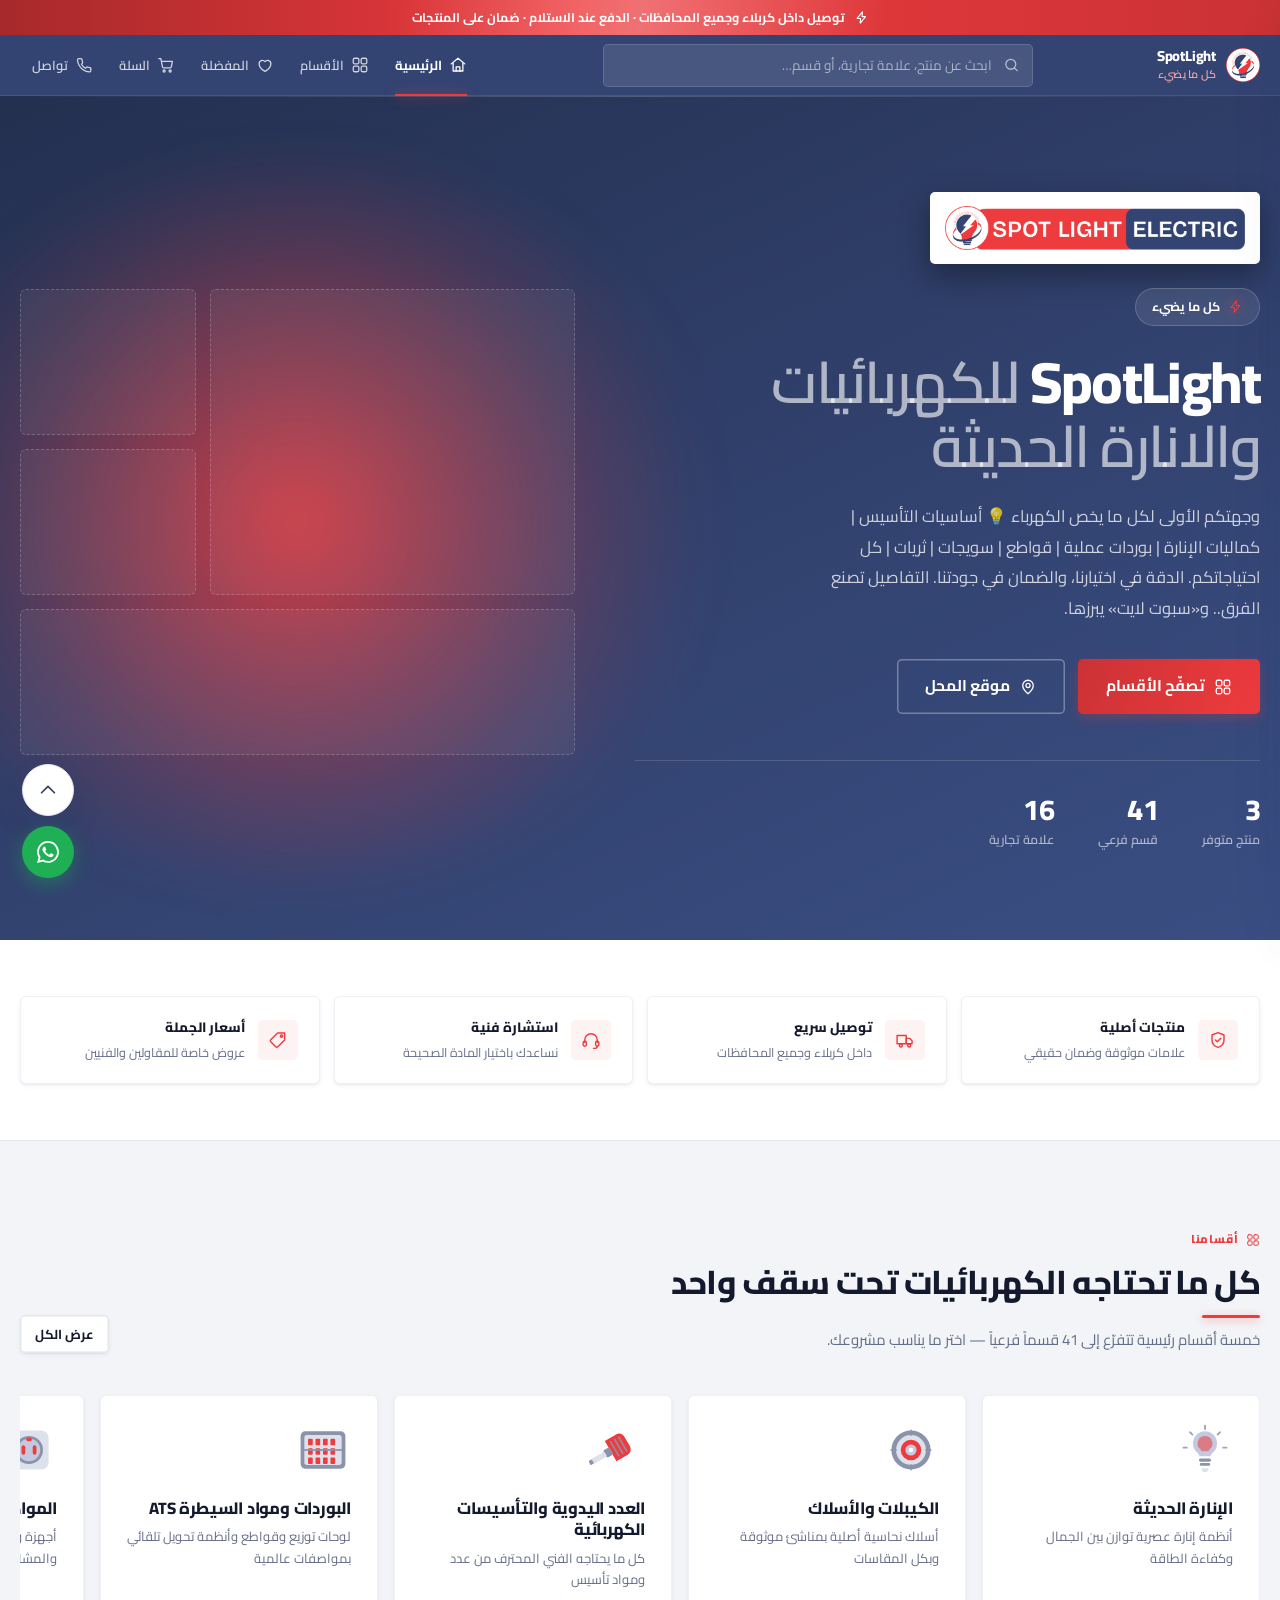
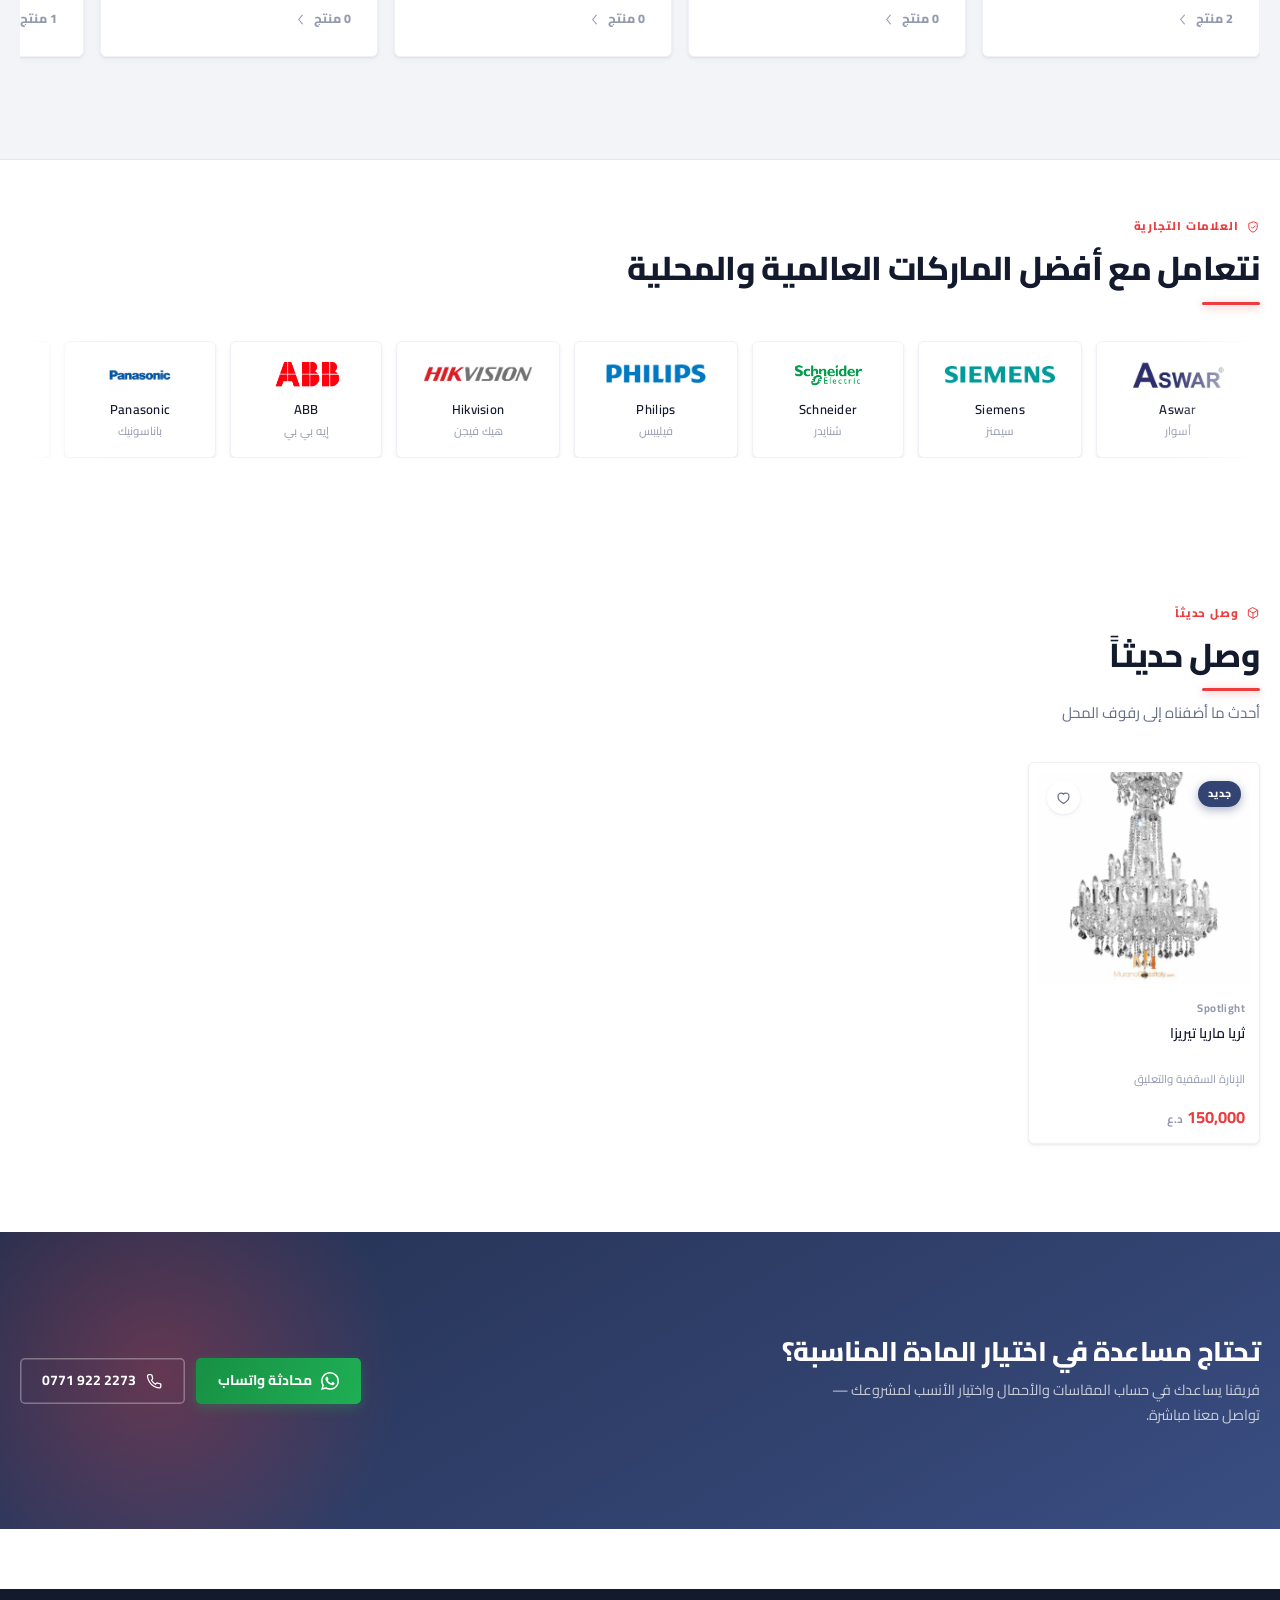
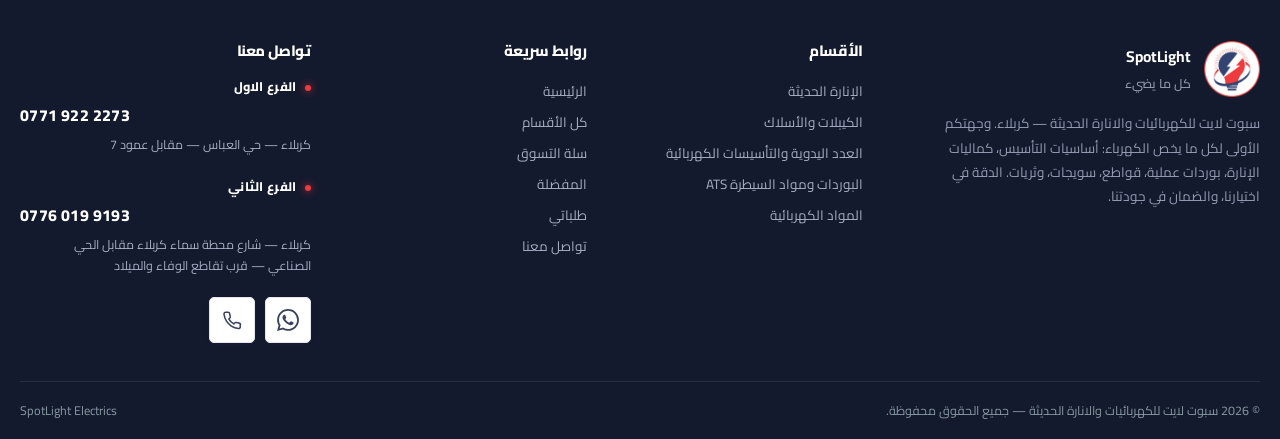
==== commit c1ba7e18: "تخمين لون القيمة، ومواصفات لكل قيمة، وتسعير بالدولار مع مدى صرف ثلاث مشكلات كانت تكلّف صاحب المحل بي" ====
--- a/index.html
+++ b/index.html
@@ -6,8 +6,8 @@
 <title>سبوت لايت للكهربائيات والانارة الحديثة — كل ما يضيء</title>
 <meta name="description" content="سبوت لايت للكهربائيات والانارة الحديثة في كربلاء — أساسيات التأسيس، كماليات الإنارة، بوردات عملية، قواطع، سويجات، وثريات. الدقة في اختيارنا والضمان في جودتنا.">
 <meta name="theme-color" content="#334472">
-<link rel="icon" href="assets/img/favicon.png?v=10" type="image/png">
-<link rel="apple-touch-icon" href="assets/img/logo-sm.png?v=10">
+<link rel="icon" href="assets/img/favicon.png?v=12" type="image/png">
+<link rel="apple-touch-icon" href="assets/img/logo-sm.png?v=12">
 
 <link rel="canonical" href="https://spot-light-store.vercel.app/">
 <meta property="og:type" content="website">
@@ -30,7 +30,7 @@
 <link rel="preload" as="style" href="https://fonts.googleapis.com/css2?family=Cairo:wght@400;600;700;800;900&display=swap">
 <link rel="stylesheet" href="https://fonts.googleapis.com/css2?family=Cairo:wght@400;600;700;800;900&display=swap" media="print" onload="this.media='all'">
 <noscript><link rel="stylesheet" href="https://fonts.googleapis.com/css2?family=Cairo:wght@400;600;700;800;900&display=swap"></noscript>
-<link rel="stylesheet" href="assets/css/styles.css?v=10">
+<link rel="stylesheet" href="assets/css/styles.css?v=12">
 </head>
 <body>
 
@@ -47,7 +47,7 @@
       </button>
 
       <a class="brand" href="#/" aria-label="الصفحة الرئيسية">
-        <img class="brand-logo" src="assets/img/logo-sm.png?v=10" alt="شعار سبوت لايت" width="34" height="34">
+        <img class="brand-logo" src="assets/img/logo-sm.png?v=12" alt="شعار سبوت لايت" width="34" height="34">
         <span class="brand-txt">
           <strong>SpotLight</strong>
           <span>كل ما يضيء</span>
@@ -95,7 +95,7 @@
 <div class="overlay" id="overlay"></div>
 <aside class="drawer" id="drawer" aria-label="قائمة الأقسام">
   <div class="drawer-head">
-    <img src="assets/img/logo-sm.png?v=10" alt="" width="46" height="46">
+    <img src="assets/img/logo-sm.png?v=12" alt="" width="46" height="46">
     <div style="flex:1">
       <b>SpotLight</b>
       <small>كل ما يضيء</small>
@@ -120,7 +120,7 @@
     <div class="foot-grid">
       <div>
         <div class="foot-brand">
-          <img src="assets/img/logo-sm.png?v=10" alt="" width="56" height="56">
+          <img src="assets/img/logo-sm.png?v=12" alt="" width="56" height="56">
           <div><b>SpotLight</b><span>كل ما يضيء</span></div>
         </div>
         <p class="about">سبوت لايت للكهربائيات والانارة الحديثة — كربلاء. وجهتكم الأولى لكل ما يخص الكهرباء: أساسيات التأسيس، كماليات الإنارة، بوردات عملية، قواطع، سويجات، وثريات. الدقة في اختيارنا، والضمان في جودتنا.</p>
@@ -169,10 +169,11 @@
 </div>
 <div class="toasts" id="toasts" aria-live="polite"></div>
 
-<script src="assets/js/data.js?v=10"></script>
-<script src="assets/js/icons.js?v=10"></script>
-<script src="assets/js/orders.js?v=10"></script>
-<script src="assets/js/store.js?v=10"></script>
-<script src="assets/js/app.js?v=10"></script>
+<script src="assets/js/data.js?v=12"></script>
+<script src="assets/js/icons.js?v=12"></script>
+<script src="assets/js/shared.js?v=12"></script>
+<script src="assets/js/orders.js?v=12"></script>
+<script src="assets/js/store.js?v=12"></script>
+<script src="assets/js/app.js?v=12"></script>
 </body>
 </html>
--- a/assets/css/styles.css
+++ b/assets/css/styles.css
@@ -635,6 +635,10 @@
   transition:background var(--t) var(--ease),color var(--t) var(--ease)}
 .qv-cats a:hover{background:var(--brand);color:#fff}
 
+/* «السعر عند الطلب» — يحلّ محلّ الرقم فيبقى الصفّ متوازناً */
+.ask{font-size:.86em;font-weight:700;color:var(--grey);letter-spacing:-.2px}
+.price .ask{color:var(--ink-2)}
+
 /* --- خيارات المنتج --- */
 .opts{display:grid;gap:16px;margin:18px 0 4px}
 .opt h4{display:flex;align-items:center;gap:8px;font-size:13.5px;font-weight:800;
@@ -828,7 +832,7 @@
 }
 
 /* ---------- 21) ألوان الرسوم التوضيحية ---------- */
-.art{width:44px;height:44px;flex:none;display:block}
+.art{width:44px;height:44px;flex:none;display:block;object-fit:contain}
 .eyebrow .art{width:15px;height:15px}
 .art .c1{fill:var(--brand)}
 .art .c2{fill:#C3CADF}
